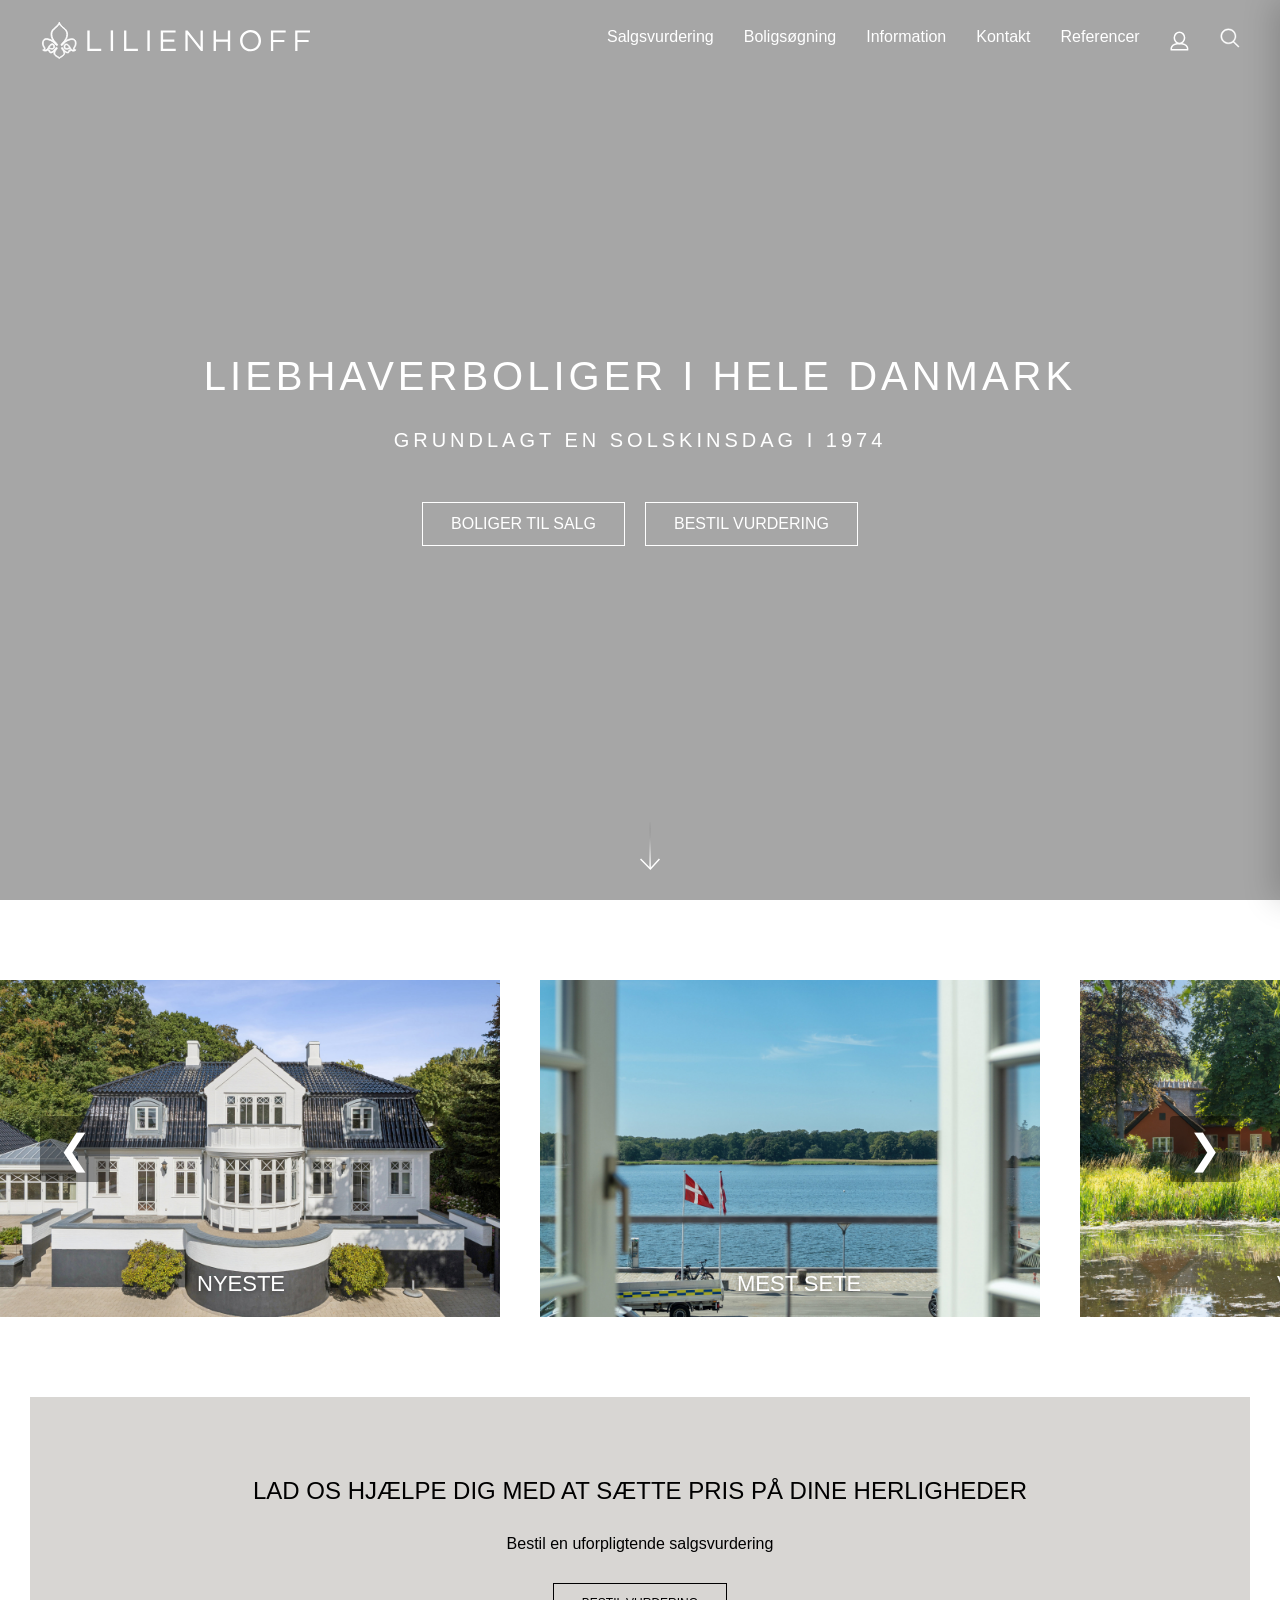
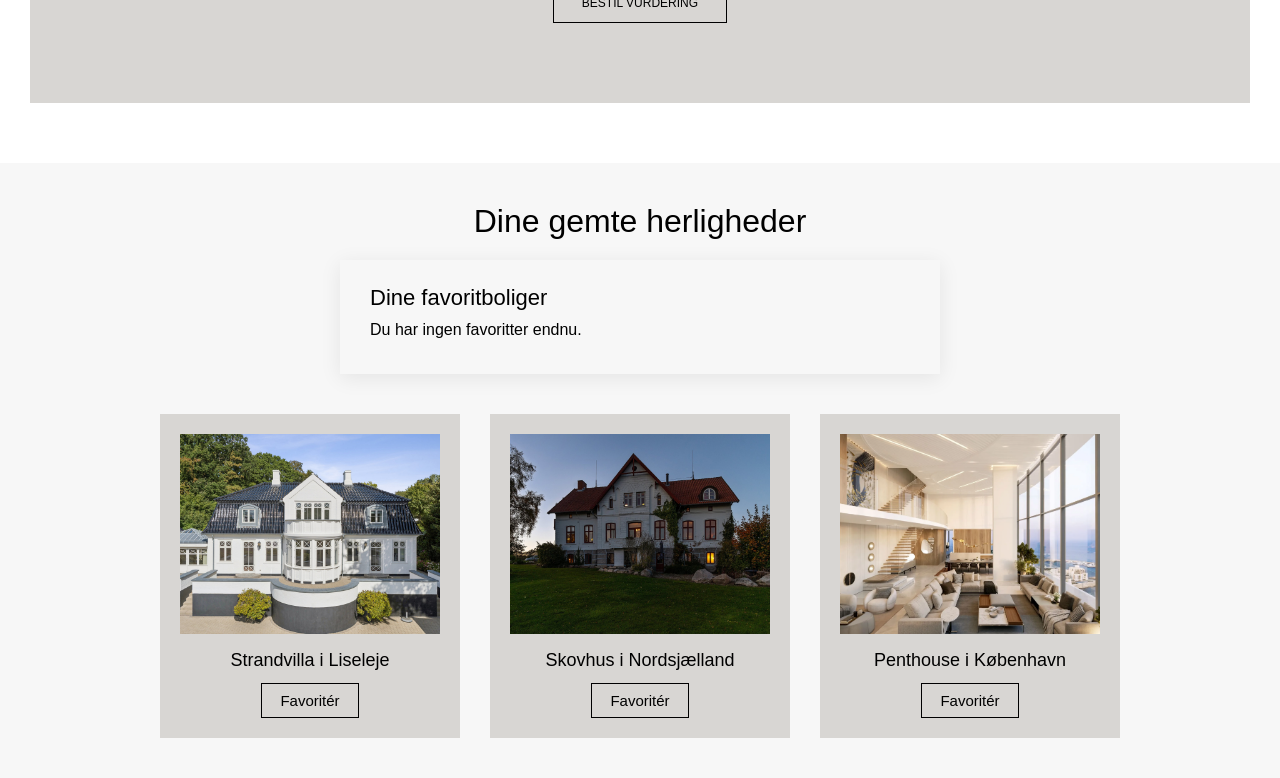
==== index.html @ c94c4f13 "id" ====
<!DOCTYPE html>
<html lang="da">
<head>
    <style>
        @import url('https://fonts.googleapis.com/css?family=Muli:200,200i,300,300i,400,400i,700,700i');
    </style>
    <meta charset="UTF-8">
    <meta name="viewport" content="width=device-width, initial-scale=1.0">
    <title>Lilienhoff – Liebhaverboliger</title>
    <link rel="stylesheet" href="stylesheet/style.css">
    <script src="script.js" defer></script>
</head>

<body onload="bg()">

<header class="header">
    <div>
        <img src="files/logo.svg" alt="Logo" class="logo">
    </div>

    <nav class="nav">
        <ul>
            <li><a href="#">Salgsvurdering</a></li>
            <li><a href="#">Boligsøgning</a></li>
            <li><a href="#">Information</a></li>
            <li><a href="#">Kontakt</a></li>
            <li><a href="#">Referencer</a></li>
            <li>
            <button onclick="document.getElementById('inn').style.display='flex'" style="width:auto;" class = "nbutton">
                <img src="files/profile.svg" height="23">
            </button>
            </li>
            <li><a href="#"><img src="files/search.svg" height="20"></a></li>
        </ul>
    </nav>

    <div class="mobile-menu-btn" id="mobileMenuBtn">☰</div>
</header>

<div id="inn" class="modal">
  
  <form class="modal-content">
    <div class="imgcontainer">
      <img src="files/logo_login.png" alt="logo" class="loginlogo">
    </div>

    <div class="container">
      <label class="form-label" for="uname"><b>E-mail</b></label>
      <input id="mail" type="text" placeholder="" name="uname" required>

      <label class="form-label" for="uname"><b>Gentag E-mail</b></label>
      <input id ="gmail" type="text" placeholder="" name="uname" required>

      <label class="form-label" for="psw"><b>Adgangskode</b></label>
      <input id="psw" type="password" placeholder="" name="psw" required>

      <label class="form-label" for="psw"><b>Gentag Adgangskode</b></label>
      <input id="gpsw" type="password" placeholder="" name="pswg" required>
        
      <button type="submit" class = "loginbtn" onclick="login()">Login</button>
    </div>
  </form>
</div>


<nav class="mobile-nav" id="mobileNav">
    <div class="close-btn" id="closeBtn">✕</div>

    <h3 class="mobile-nav__title">KONTAKT</h3>
    <p class="mobile-nav__description">Telefon: 70 22 12 35</p>
    <p class="mobile-nav__description">Email: kontakt@lilienhoff.dk</p>

    <hr class="thin-line">

    <ul>
        <li><a class="mobile-nav__link" href="#">Salgsvurdering</a></li>
        <li><a class="mobile-nav__link" href="#">Boligsøgning</a></li>
        <li><a class="mobile-nav__link" href="#">Information</a></li>
        <li><a class="mobile-nav__link" href="#">Kontakt</a></li>
        <li><a class="mobile-nav__link" href="#">Referencer</a></li>
    </ul>
</nav>

    <section class="hero">

        
        <video id = "video" class="hero-video" autoplay muted loop playsinline></video>

        <div class="hero-overlay"></div>

        <div class="hero-content">
            <h1 class="hero-title">LIEBHAVERBOLIGER I HELE DANMARK</h1>
            <h2 class="hero-subtitle">GRUNDLAGT EN SOLSKINSDAG I 1974</h2>
            <div class="cta-buttons">
                <a class="cta" href="#">BOLIGER TIL SALG</a>
                <a class="cta secondary" href="#">BESTIL VURDERING</a>
            </div>
        </div>
        <div>
            <img src="files/arrow.svg" class="hero-arrow">
        </div>
    </section>

    <section class="carousel-section">

    <button class="carousel-btn left" id="carouselPrev">&#10094;</button>

    <div class="carousel-track" id="carouselTrack">

      
        <div class="carousel-item">
            <img src="files/hus1.jpg" alt="Nyeste">
            <h3 class="carousel-item__title">NYESTE</h3>
        </div>

        <div class="carousel-item">
            <img src="files/hus2.jpg" alt="Mest sete">
            <h3 class="carousel-item__title">MEST SETE</h3>
        </div>

        <div class="carousel-item">
            <img src="files/hus3.jpg" alt="Ved vandet">
            <h3 class="carousel-item__title">VED VANDET</h3>
        </div>

       
        <div class="carousel-item">
            <img src="files/hus4.jpg" alt="Kategori 4">
            <h3 class="carousel-item__title">PÅ LANDET</h3>
        </div>

        <div class="carousel-item">
            <img src="files/hus5.jpg" alt="Kategori 5">
            <h3 class="carousel-item__title">I BYEN</h3>
        </div>

        <div class="carousel-item">
            <img src="files/hus6.jpg" alt="Kategori 6">
            <h3 class="carousel-item__title">VED SKOVEN</h3>
        </div>

    </div>

    <button class="carousel-btn right" id="carouselNext">&#10095;</button>

</section>

<section class="page-banner">
        <div class="page-banner__content">
            <h2 class="page-banner__title">LAD OS HJÆLPE DIG MED AT SÆTTE PRIS PÅ DINE HERLIGHEDER</h2>
            <p class="page-banner__description">Bestil en uforpligtende salgsvurdering</p>
            <a href="pages/contact.html" class="page-banner__button">BESTIL VURDERING</a>
        </div>
    </section>

<section id="savedProperties">
    <h2>Dine gemte herligheder</h2>

    <div id="favoriteWidget"></div>

    <div class="property-grid">
        <div class="property-card" data-id="1">
            <img src="./files/strandvilla.jpg" alt="Strandvilla i Liseleje">
            <p class="property-title">Strandvilla i Liseleje</p>
            <button class="fav-btn">Favoritér</button>
        </div>

        <div class="property-card" data-id="2">
            <img src="./files/skovhus.jpg" alt="Skovhus i Nordsjælland">
            <p class="property-title">Skovhus i Nordsjælland</p>
            <button class="fav-btn">Favoritér</button>
        </div>

        <div class="property-card" data-id="3">
            <img src="./files/penthouse.png" alt="Penthouse i København">
            <p class="property-title">Penthouse i København</p>
            <button class="fav-btn">Favoritér</button>
        </div>
    </div>

</section>


    <div class="valuation-drawer" id="valuationDrawer">
    <div class="valuation-drawer__inner">
        <button class="drawer-close" id="drawerClose">×</button>

       <h2 class="drawer-title">BESTIL EN VURDERING</h2>
<p class="drawer-description">Udfyld formularen, og vi kontakter dig senest den følgende hverdag. Du er også velkommen til at ringe til os på telefon 70 22 12 35. Vi gør opmærksom på, at vurderingen ikke koster noget.</p>

        <form>
            <label>Navn:</label>
            <input type="text" />

            <label>Telefon:</label>
            <input type="text" />

            <label>E-mail:</label>
            <input type="email" />

            <label>Vejnavn og husnummer:</label>
            <input type="text" />

            <button class="drawer-submit">BESTIL SALGSVURDERING</button>
        </form>
    </div>
</div>




    
</body>
</html>
---- stylesheet/style.css ----
* {
    margin: 0;
    padding: 0;
    box-sizing: border-box;
    color:#fff;
}

body {
    font-family: "Georgia", serif;
    color: #222;
}


.header {
    width: 100%;
    padding: 20px 40px;
    display: flex;
    justify-content: space-between;
    align-items: center;
    position: absolute;
    top: 0;
    z-index: 10;
    color: #fff;
}

.logo {
    width: 90%;
    height: 100%;
}

.nav ul {
    display: flex;
    gap: 30px;
    list-style: none;
}

.nav a {
    text-decoration: none;
    font-size: 16px;
    font-family: sans-serif;
    font-weight: 100;
}

header:hover{
    background-color: white;
    transition: all 1s ease;
}

header:hover a {
    color: #000;
    transition: all 1s ease;
}

header:hover .logo, header:hover img {
    filter: invert(100%);
    transition: all 1s ease;
}

header:hover .mobile-menu-btn {
    filter: invert(0%);
    transition: all 1s ease;
}

.mobile-menu-btn {
    display: none;
    filter: invert(100%);
    font-size: 28px;
    cursor: pointer;
}

.hero {
    width: 100%;
    height: 100vh;
    position: relative;
    overflow: hidden;

    display: flex;
    justify-content: center;
    align-items: center;
}


.hero-video {
    position: absolute;
    inset: 0;
    width: 100%;
    height: 100%;
    object-fit: cover;
    z-index: -1;
}

.hero-overlay {
    position: absolute;
    inset: 0;
    background: rgba(0,0,0,0.35);
    z-index: 0;
}

.hero-content {
    color: #fff;
    display: flex;
    flex-direction: column;
    gap: 20px;
    text-align: center;
    z-index: 2;
}

.hero-content h1 {
    font-size: 40px;
    letter-spacing: 4px;
    font-weight: 100;
    font-family: sans-serif;
    margin-bottom: 10px;
}

.hero-content h2 {
    font-size: 20px;
    letter-spacing: 4px;
    font-weight: 100;
    font-family: sans-serif;
}

.tagline {
    margin-top: 10px;
    font-size: 20px;
    line-height: 1.4;
    text-align: center;
}

.cta-buttons {
    margin-top: 30px;
    display: flex;
    gap: 20px;
    justify-content: center;
}

.cta {
    padding: 12px 28px;
    color: #fff;
    text-decoration: none;
    font-size: 16px;
    border-radius: 0px;
    border-color: #fff;
    font-family: sans-serif;
    font-weight: 100;
    background: transparent;
    border: 1px solid #fff;
    color: #fff;
    border-radius: 0px;
    border-color: #fff;
}

.cta.secondary {
    background: transparent;
    border: 1px solid #fff;
    color: #fff;
    border-radius: 0px;
    border-color: #fff;
}

/* Full-width input fields */
input[type=text], input[type=password] {
  width: 100%;
  padding: 12px 20px;
  margin: 8px 0;
  display: inline-block;
  border: 1px solid #ccc;
  box-sizing: border-box;
  color: #000;
  font-family: sans-serif;
}

/* Set a style menu button */
.nbutton {
  background-color: transparent;
  border: none;
  cursor: pointer;
  width: 100%;
}

/* style for login */
.loginbtn {
    background-color: rgb(52, 49, 49);
    border: none;
    cursor: pointer;
    width: 100%;
    height: 30px;
}

/* Center the image */
.imgcontainer {
  text-align: center;
  position: relative;
  margin-top: 10px;
  margin-right: -10px;
}

/* size of logo */
img.loginlogo {
  width: 60%;
  margin-top: 30px;
}

.container {
  padding: 16px;
}

/* The Modal (background) */
.modal {
  display: none; /* Hidden by default */
  position: fixed;
  z-index: 3;
  left: 25%;
  top: 0;
  width: 1000px;
  height: 100%;
  overflow: auto;
  background-color: transparent; /* modal mackground */
  padding-top: 60px;
  height: 700px;
}

/* Modal Content*/
.modal-content {
  background-color: rgb(84, 81, 81);
  margin-top: 5%;
  margin-bottom: 5%;
  margin-left: 5%;
  width: 70%;
  padding-left: 30px;
  padding-right: 30px;
  padding-top: 5px;
  padding-bottom: 5px;
}

.hero-arrow {
    display: flex;
    width: 20px;
    height: 48px;
    position: absolute;
    bottom: 30px;
    left: calc(50%);
    justify-content: center;
    z-index: 1;
    animation-name: titleAnimationIn;
    animation-duration: 3s;
    animation-timing-function: ease;
    animation-fill-mode: forwards;
    animation-iteration-count: infinite;
}

.form-label {
    font-family: sans-serif;
    font-weight: 100;
}

@keyframes titleAnimationIn{
    0% {
    transform: translateY(0);
    }
    
    40% {
    transform: translateY(16px);
    }
    
    100% {
    transform: translateY(0);
    }
}



   

/* CAROUSEL SECTION */
.carousel-section {
    width: 100%;
    padding: 80px 0;
    position: relative;
    background: #fff;

  
    overflow: hidden;
}

/* Track der indeholder ALLE billeder */
.carousel-track {
    display: flex;
    gap: 40px;
    transition: transform 0.5s ease;
    width: max-content;
}



/* det her er billederne i carousellen */
.carousel-item {
    width: 500px;
    height: 333spx;
    position: relative;
    flex-shrink: 0;
    border-radius: 0%;
    overflow: hidden;
}

.carousel-item img {
    width: 100%;
    height: 100%;
    object-fit: cover;
}

.carousel-item h3 {
    position: absolute;
    bottom: 20px;
    left: 197px;
    color: #fff;
    font-size: 22px;
    font-weight: 100;
    text-shadow: 0 2px 6px rgba(0,0,0,0.5);
    font-family: sans-serif;
}

.carousel-btn {
    position: absolute;
    top: 50%;
    transform: translateY(-50%);
    background: rgba(0,0,0,0.4);
    color: #fff;
    border: none;
    font-size: 40px;
    padding: 10px 18px;
    cursor: pointer;
    z-index: 5;
    border-radius: 4px;
}

.carousel-btn.left {
    left: 40px;
}

.carousel-btn.right {
    right: 40px;
}

.carousel-btn:hover {
    background: rgba(0,0,0,0.6);
}


.page-banner {
    background-color: #d8d6d3;
    padding: 80px 0;
    margin-top: 0;
    margin-left: 30px;
    margin-right: 30px;
    display: flex;
    flex-direction: column;
    align-items: center;
    
}

.page-banner__title {
    font-family: sans-serif;
    font-weight: 100;
    margin-bottom: 30px;
    color:#000;
}

.page-banner__description {
    color: #000;
    font-family: sans-serif;
    font-weight: 100;
}

.page-banner__content {
    align-items: center;
    text-align: center;
    max-width: 800px;
    font-family: sans-serif;
    font-weight: 100;
}

.page-banner__button {
    display: inline-block;
    margin-top: 20px;
    padding: 12px 28px;
    background: transparent;
    color: black;
    text-decoration: none;
    font-size: 12px;
    border-radius: 0%;
    border: 1px solid #000;
    margin-top: 30px;
}



.valuation-drawer {
    position: fixed;
    top: 0;
    right: -650px; 
    width: 650px;
    height: 100vh;
    background: #ffffff;
    box-shadow: -6px 0 30px rgba(0,0,0,0.18);
    transition: right 0.45s ease;
    z-index: 9999;
    display: flex;
    flex-direction: column;
}


.valuation-drawer.open {
    right: 0;
}


.valuation-drawer__inner {
    padding: 60px 50px;
    overflow-y: auto;
}


.drawer-close {
    position: absolute;
    top: 22px;
    right: 22px;
    font-size: 34px;
    background: none;
    border: none;
    cursor: pointer;
    color: #333;
}


.valuation-drawer__inner h2 {
    font-size: 32px;
    font-weight: 600;
    margin-bottom: 18px;
    color: #222;
    font-family: sans-serif;
    font-weight: 100;
}


.valuation-drawer__inner p {
    font-size: 16px;
    line-height: 1.55;
    color: #444;
    margin-bottom: 30px;
    font-family: sans-serif;
    font-weight: 100;
}


.valuation-drawer form {
    display: flex;
    flex-direction: column;
    gap: 22px;
}

.valuation-drawer label {
    font-size: 15px;
    font-weight: 600;
    color: #222;
    margin-bottom: 6px;
    font-family: sans-serif;
}


.valuation-drawer input {
    padding: 14px;
    border: 1px solid #cfcfcf;
    border-radius: 4px;
    font-size: 16px;
    background: #f7f7f7;
    color:#000;
    font-family: sans-serif;
    font-weight: 100;
}


.drawer-submit {
    margin-top: 10px;
    padding: 16px;
    background: transparent;
    color: black;
    border: black 1px solid;
    font-size: 17px;
    font-weight: 600;
    cursor: pointer;
    border-radius: 0px;
    transition: 0.2s ease;
}

.drawer-submit:hover {
    background: #333;
    color: #fff;
}


.mobile-menu-btn {
    display: none;
    background: none;
    color: #000000;
    cursor: pointer;
    width: 40px;
}

@media (max-width: 900px) {
    .nav ul {
        display: none;
    }
    
    .mobile-menu-btn {
        display: block;
    }
}

.mobile-nav {
    position: fixed;
    top: 0;
    right: -100%;
    width: 80%;
    max-width: 350px;
    height: 100vh;
    background: #fff;
    box-shadow: -4px 0 20px rgba(0,0,0,0.15);
    padding: 4rem 2rem;
    transition: right 0.4s ease;
    z-index: 9998;
}

.mobile-nav.open {
    right: 0;
}

.mobile-nav ul {
    list-style: none;
    padding: 60px 0 0;
    margin: 0;
}

.mobile-nav li {
    margin-bottom: 1.8rem;
}

.mobile-nav a {
    font-size: 1.4rem;
    text-decoration: none;
    color: #333;
}

.close-btn {
    font-size: 2rem;
    cursor: pointer;
    position: absolute;
    top: 20px;
    right: 20px;
    color: #333;
}

@media (min-width: 769px) {
    #mobileMenuBtn {
        display: none;
    }
}

.thin-line {
    border: none;
    border-top: 1px solid black;
    margin: 20px 0px;
    margin-top: 40px;
    margin-bottom: 10px;
}

.mobile-nav__title {
    font-size: 24px;
    font-weight: 500;
    margin-bottom: 20px;
    color: #222;
    font-family: sans-serif;
}

.mobile-nav__description {
    font-size: 16px;
    line-height: 1;
    color: #444;
    margin-bottom: 10px;
    font-family: sans-serif;
}

.mobile-nav__link {
    font-size: 16px;
    color: #222;
    text-decoration: none;
    display: block;
    margin-bottom: 30px;
    margin-top: 10px;
    font-family: sans-serif;
    font-weight: 100;
}

/* --- Sektion: Gemte herligheder --- */

#savedProperties {
    margin-top: 60px;
    padding: 40px 0;
    background-color: #f7f7f7; /* Lys baggrund så alt står tydeligt */
    text-align: center;
}

/* Overskrift */
#savedProperties h2 {
    font-size: 32px;
    font-weight: 100;
    margin-bottom: 20px;
    color: black;
    font-family: sans-serif;
}

/* --- Favorit-listen (flyttet op under overskriften) --- */

#favoriteWidget {
    max-width: 600px;
    margin: 0 auto 40px auto; /* Centreret og med luft ned til cards */
    background: transparent;
    padding: 25px 30px;
    border-radius: 0px;
    box-shadow: 0 4px 20px rgba(0,0,0,0.08);
    text-align: left;
}

#favoriteWidget h3 {
    font-size: 22px;
    margin-bottom: 10px;
    font-family: sans-serif;
    font-weight: 300;
    color: black;
}

#favoriteWidget p {
    margin-bottom: 10px;
    font-size: 16px;
    font-family: sans-serif;
    font-weight: 100;
    color: black;
}

#favoriteWidget ul {
    list-style: none;
    padding: 0;
    margin: 0;
}

#favoriteWidget li {
    padding: 8px 0;
    border-bottom: 1px solid #eee;
    font-size: 15px;
    font-family: sans-serif;
    font-weight: 100;
    color: black;
}

/* --- Cards --- */

.property-grid {
    display: flex;
    justify-content: center;
    gap: 30px;
    flex-wrap: wrap;
}

.property-card {
    background-color: #d8d6d3;
    padding: 20px;
    border-radius: 0px;
    width: 300px;
    text-align: center;
}

.property-card img {
    width: 100%;
    height: 200px;
    object-fit: cover;
    border-radius: 0px;
}

.property-title {
    font-size: 18px;
    margin: 12px 0;
    color: black;
    font-family: sans-serif;
    font-weight: 100;
}

/* --- Favoritér-knapper --- */

.fav-btn {
    background-color: transparent;
    color: black;
    padding: 8px 18px;
    border: black 1px solid;
    border-radius: 0px;
    cursor: pointer;
    font-size: 15px;
    font-family: sans-serif;
    font-weight: 100;
}

.fav-btn:hover {
    background-color: black;
    color: white;
}
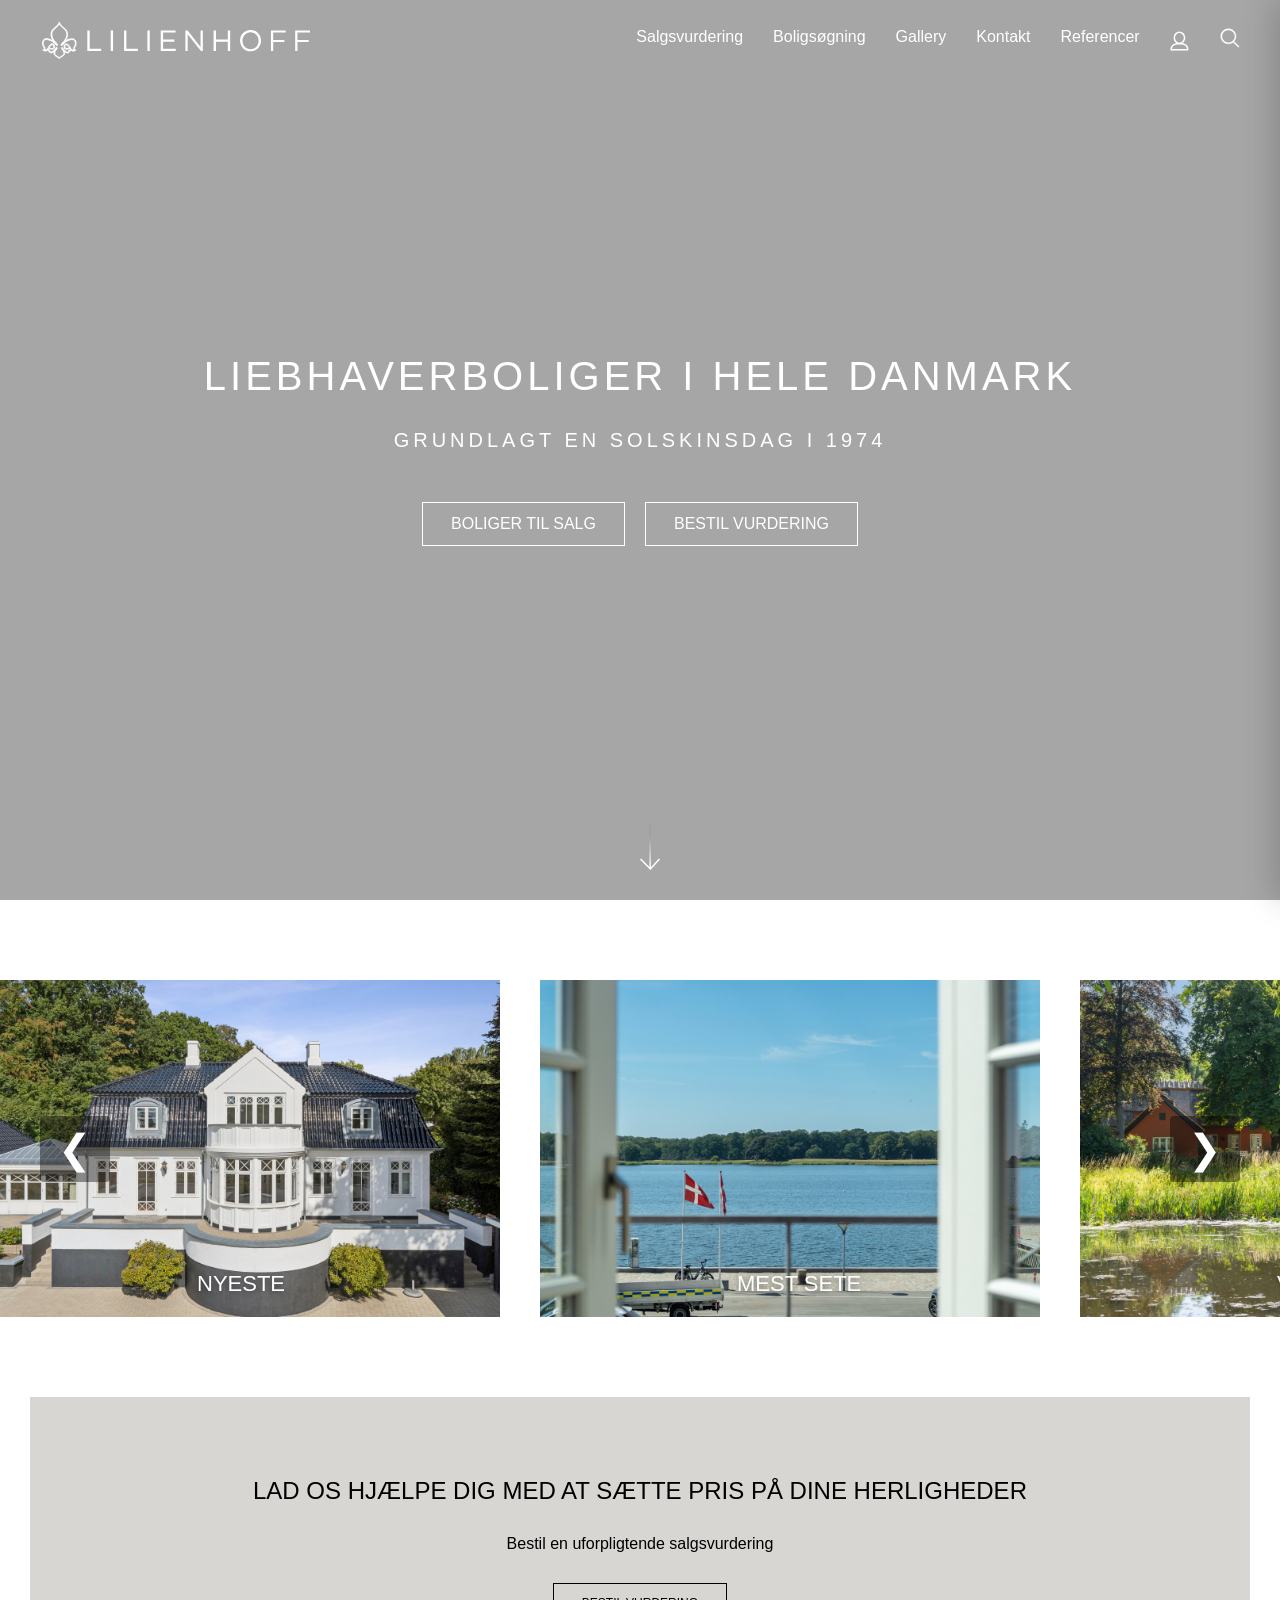
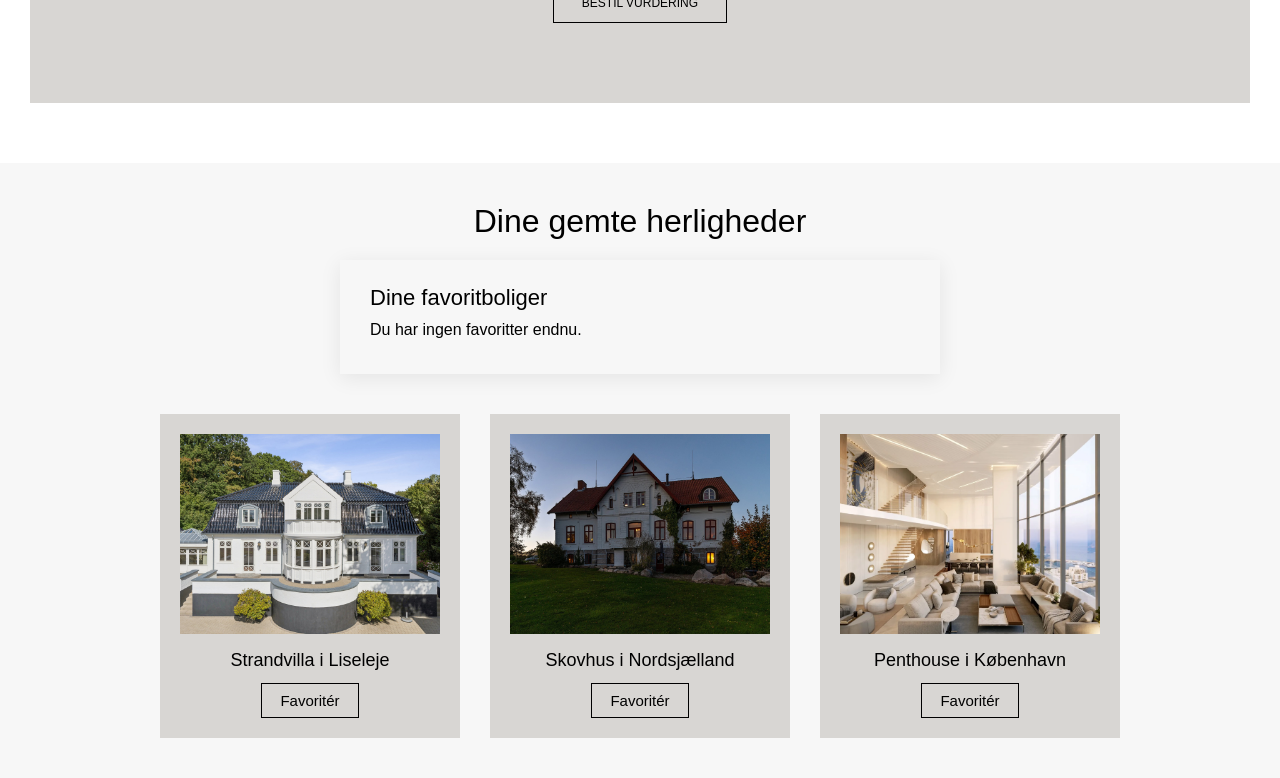
==== commit 7fc2e43e: "gallery idk" ====
--- a/index.html
+++ b/index.html
@@ -22,11 +22,14 @@
         <ul>
             <li><a href="#">Salgsvurdering</a></li>
             <li><a href="#">Boligsøgning</a></li>
-            <li><a href="#">Information</a></li>
+            <li>
+            <button onclick="document.getElementById('Gallery-Container').style.display='flex'" style="width:auto;" class = "nbutton">
+                <p>Gallery</p>
+            </button></li>
             <li><a href="#">Kontakt</a></li>
             <li><a href="#">Referencer</a></li>
             <li>
-            <button onclick="document.getElementById('inn').style.display='flex'" style="width:auto;" class = "nbutton">
+            <button onclick="document.getElementById('id01').style.display='flex'" style="width:auto;" class = "nbutton">
                 <img src="files/profile.svg" height="23">
             </button>
             </li>
@@ -37,7 +40,7 @@
     <div class="mobile-menu-btn" id="mobileMenuBtn">☰</div>
 </header>
 
-<div id="inn" class="modal">
+<div id="id01" class="modal">
   
   <form class="modal-content">
     <div class="imgcontainer">
@@ -62,6 +65,66 @@
   </form>
 </div>
 
+<div class="galleryContainer" id="Gallery-Container">
+    <div class="galleryImages">
+        <div class="imageCount">1 / 6</div>
+        <img src="files/hus1.jpg" style="width:80%">
+    </div>
+
+    <div class="galleryImages">
+        <div class="imageCount">2 / 6</div>
+        <img src="files/hus2.jpg" style="width:80%">
+    </div>
+
+    <div class="galleryImages">
+        <div class="imageCount">3 / 6</div>
+        <img src="files/hus3.jpg" style="width:80%">
+    </div>
+    
+    <div class="galleryImages">
+        <div class="imageCount">4 / 6</div>
+        <img src="files/hus4.jpg" style="width:80%">
+    </div>
+
+    <div class="galleryImages">
+        <div class="imageCount">5 / 6</div>
+        <img src="files/hus5.jpg" style="width:80%">
+    </div>
+    
+    <div class="galleryImages">
+        <div class="imageCount">6 / 6</div>
+        <img src="files/hus6.jpg" style="width:80%">
+    </div>
+    
+    <a class="prevImage" onclick="plusSlides(-1)">❮</a>
+    <a class="nextImage" onclick="plusSlides(1)">❯</a>
+
+    <div class="caption_galleryContainer">
+        <p id="Caption"></p>
+    </div>
+
+    <div class="row">
+        <div class="column">
+            <img class="galleryPreview" src="files/hus1.jpg" style="width:20%" onclick="currentSlide(1)">
+        </div>
+        <div class="column">
+            <img class="galleryPreview" src="files/hus2.jpg" style="width:20%" onclick="currentSlide(2)">
+        </div>
+        <div class="column">
+            <img class="galleryPreview" src="files/hus3.jpg" style="width:20%" onclick="currentSlide(3)">
+        </div>
+        <div class="column">
+            <img class="galleryPreview" src="files/hus4.jpg" style="width:20%" onclick="currentSlide(4)">
+        </div>
+        <div class="column">
+            <img class="galleryPreview" src="files/hus5.jpg" style="width:20%" onclick="currentSlide(5)">
+        </div>    
+        <div class="column">
+            <img class="galleryPreview" src="files/hus6.jpg" style="width:20%" onclick="currentSlide(6)">
+        </div>
+    </div>
+</div>
+
 
 <nav class="mobile-nav" id="mobileNav">
     <div class="close-btn" id="closeBtn">✕</div>
@@ -75,7 +138,7 @@
     <ul>
         <li><a class="mobile-nav__link" href="#">Salgsvurdering</a></li>
         <li><a class="mobile-nav__link" href="#">Boligsøgning</a></li>
-        <li><a class="mobile-nav__link" href="#">Information</a></li>
+        <li><a class="mobile-nav__link" href="#">Gallery</a></li>
         <li><a class="mobile-nav__link" href="#">Kontakt</a></li>
         <li><a class="mobile-nav__link" href="#">Referencer</a></li>
     </ul>
--- a/stylesheet/style.css
+++ b/stylesheet/style.css
@@ -35,7 +35,7 @@
     list-style: none;
 }
 
-.nav a {
+.nav a, nav p {
     text-decoration: none;
     font-size: 16px;
     font-family: sans-serif;
@@ -47,7 +47,7 @@
     transition: all 1s ease;
 }
 
-header:hover a {
+header:hover a, header:hover p {
     color: #000;
     transition: all 1s ease;
 }
@@ -169,8 +169,13 @@
   box-sizing: border-box;
   color: #000;
   font-family: sans-serif;
-}
-
+  font-weight: 100;
+}
+
+.form-label {
+    font-family: sans-serif;
+    font-weight: 100;
+}
 /* Set a style menu button */
 .nbutton {
   background-color: transparent;
@@ -209,29 +214,25 @@
 /* The Modal (background) */
 .modal {
   display: none; /* Hidden by default */
-  position: fixed;
-  z-index: 3;
-  left: 25%;
+  position: fixed; /* Stay in place */
+  z-index: 3; /* Sit on top */
+  left: 33%;
   top: 0;
-  width: 1000px;
-  height: 100%;
-  overflow: auto;
-  background-color: transparent; /* modal mackground */
+  width: 767px;
+  height: 100%; /* Full height */
+  overflow: auto; /* Enable scroll if needed */
+  background-color: transparent; /* Black w/ opacity */
   padding-top: 60px;
-  height: 700px;
 }
 
 /* Modal Content*/
 .modal-content {
   background-color: rgb(84, 81, 81);
   margin-top: 5%;
-  margin-bottom: 5%;
-  margin-left: 5%;
+  margin-bottom: 10%;
   width: 70%;
-  padding-left: 30px;
-  padding-right: 30px;
-  padding-top: 5px;
-  padding-bottom: 5px;
+  padding-left: 20px;
+  padding-right: 20px;
 }
 
 .hero-arrow {
@@ -248,11 +249,6 @@
     animation-timing-function: ease;
     animation-fill-mode: forwards;
     animation-iteration-count: infinite;
-}
-
-.form-label {
-    font-family: sans-serif;
-    font-weight: 100;
 }
 
 @keyframes titleAnimationIn{
@@ -713,3 +709,86 @@
     background-color: black;
     color: white;
 }
+
+
+/* gallery shit pls work pls */
+
+.galleryContainer {
+    display: none;
+    position: fixed;
+    box-sizing: border-box;
+    z-index: 69;
+}
+
+.galleryContainer img {
+    vertical-align: middle;
+}
+
+/* Next & previous buttons */
+.prevImage,
+.nextImage {
+    cursor: pointer;
+    position: absolute;
+    top: 40%;
+    width: auto;
+    padding: 16px;
+    margin-top: -50px;
+    color: white;
+    font-weight: bold;
+    font-size: 20px;
+    border-radius: 0 3px 3px 0;
+    user-select: none;
+    -webkit-user-select: none;
+}
+
+/* Position the "next button" to the right */
+.nextImage {
+    right: 0;
+    border-radius: 3px 0 0 3px;
+}
+
+/* On hover, add a black background color with a little bit see-through */
+.prevImage:hover,
+.nextImage:hover {
+    background-color: rgba(0, 0, 0, 0.8);
+}
+
+/* Number text (1/3 etc) */
+.imageCount {
+    color: #f2f2f2;
+    font-size: 12px;
+    padding: 8px 12px;
+    position: absolute;
+    top: 0;
+}
+
+/* Container for image text */
+.caption_galleryContainer {
+    text-align: center;
+    background-color: #222;
+    padding: 2px 16px;
+    color: white;
+}
+
+.row:after {
+    content: "";
+    display: table;
+    clear: both;
+}
+
+/* Six columns side by side */
+.column {
+    float: left;
+    width: 16.66%;
+}
+
+/* Add a transparency effect for thumnbail images */
+.galleryPreview {
+    opacity: 0.6;
+    cursor: pointer;
+}
+
+.active,
+.galleryPreview:hover {
+    opacity: 1;
+}
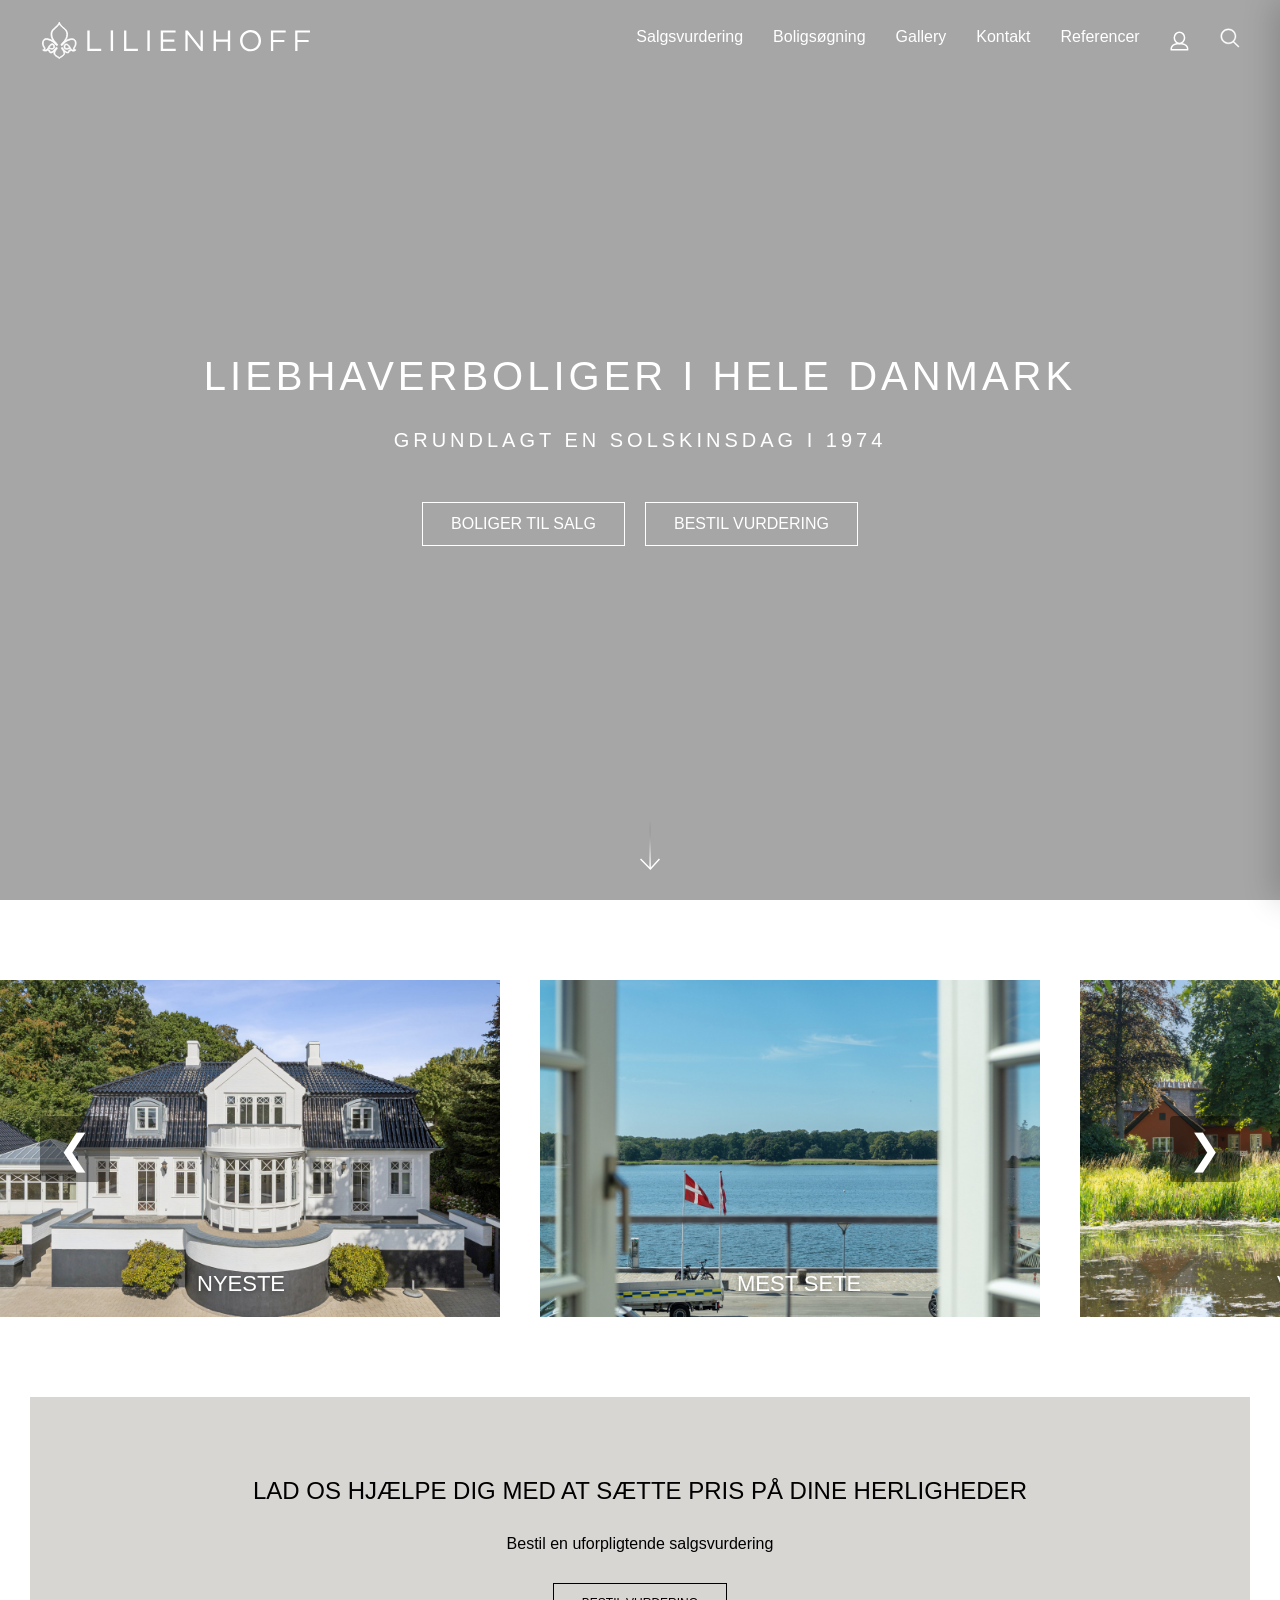
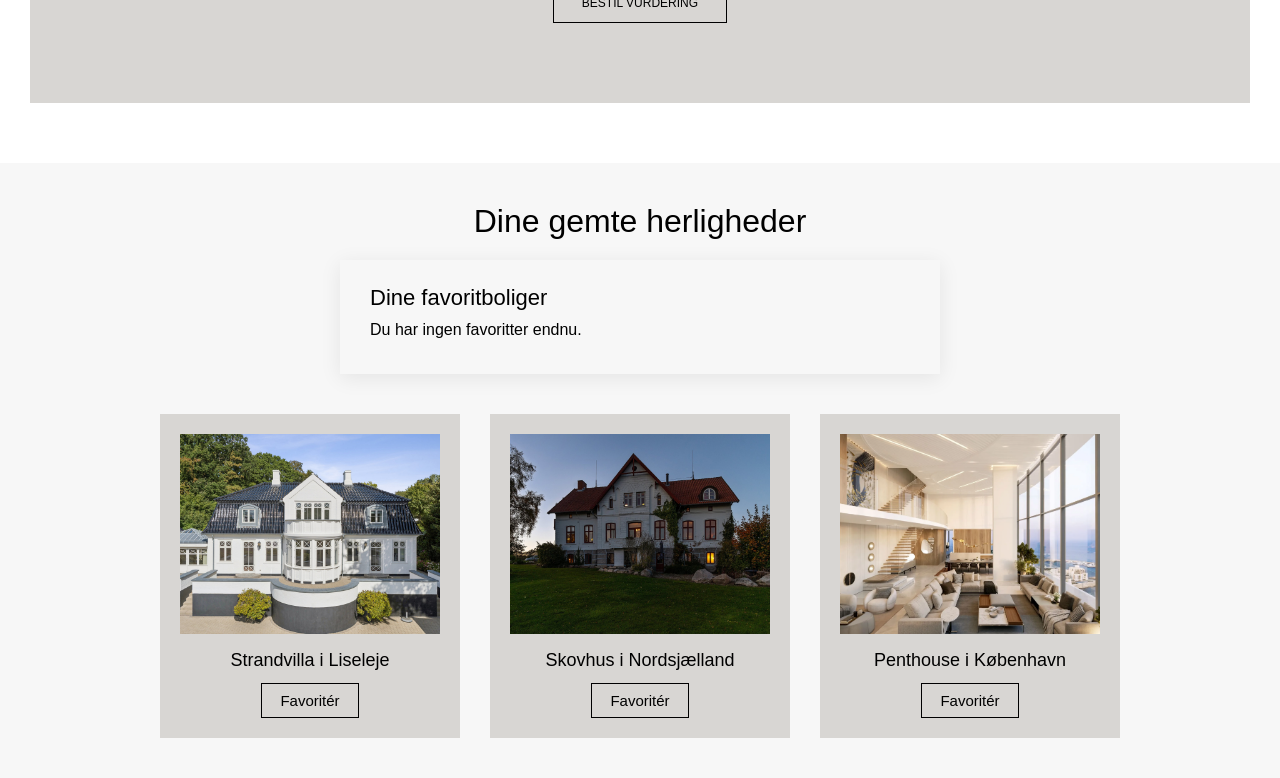
==== commit 3c60a374: "comments + 1 misinput" ====
--- a/index.html
+++ b/index.html
@@ -29,7 +29,7 @@
             <li><a href="#">Kontakt</a></li>
             <li><a href="#">Referencer</a></li>
             <li>
-            <button onclick="document.getElementById('id01').style.display='flex'" style="width:auto;" class = "nbutton">
+            <button onclick="document.getElementById('inn').style.display='flex'" style="width:auto;" class = "nbutton">
                 <img src="files/profile.svg" height="23">
             </button>
             </li>
@@ -40,7 +40,7 @@
     <div class="mobile-menu-btn" id="mobileMenuBtn">☰</div>
 </header>
 
-<div id="id01" class="modal">
+<div id="inn" class="modal">
   
   <form class="modal-content">
     <div class="imgcontainer">
@@ -65,6 +65,8 @@
   </form>
 </div>
 
+<!-- gallery shit below -->
+
 <div class="galleryContainer" id="Gallery-Container">
     <div class="galleryImages">
         <div class="imageCount">1 / 6</div>
@@ -125,6 +127,7 @@
     </div>
 </div>
 
+<!-- gallery shit above -->
 
 <nav class="mobile-nav" id="mobileNav">
     <div class="close-btn" id="closeBtn">✕</div>
--- a/stylesheet/style.css
+++ b/stylesheet/style.css
@@ -169,13 +169,8 @@
   box-sizing: border-box;
   color: #000;
   font-family: sans-serif;
-  font-weight: 100;
-}
-
-.form-label {
-    font-family: sans-serif;
-    font-weight: 100;
-}
+}
+
 /* Set a style menu button */
 .nbutton {
   background-color: transparent;
@@ -214,25 +209,29 @@
 /* The Modal (background) */
 .modal {
   display: none; /* Hidden by default */
-  position: fixed; /* Stay in place */
-  z-index: 3; /* Sit on top */
-  left: 33%;
+  position: fixed;
+  z-index: 3;
+  left: 25%;
   top: 0;
-  width: 767px;
-  height: 100%; /* Full height */
-  overflow: auto; /* Enable scroll if needed */
-  background-color: transparent; /* Black w/ opacity */
+  width: 1000px;
+  height: 100%;
+  overflow: auto;
+  background-color: transparent; /* modal mackground */
   padding-top: 60px;
+  height: 700px;
 }
 
 /* Modal Content*/
 .modal-content {
   background-color: rgb(84, 81, 81);
   margin-top: 5%;
-  margin-bottom: 10%;
+  margin-bottom: 5%;
+  margin-left: 5%;
   width: 70%;
-  padding-left: 20px;
-  padding-right: 20px;
+  padding-left: 30px;
+  padding-right: 30px;
+  padding-top: 5px;
+  padding-bottom: 5px;
 }
 
 .hero-arrow {
@@ -249,6 +248,11 @@
     animation-timing-function: ease;
     animation-fill-mode: forwards;
     animation-iteration-count: infinite;
+}
+
+.form-label {
+    font-family: sans-serif;
+    font-weight: 100;
 }
 
 @keyframes titleAnimationIn{
@@ -711,20 +715,25 @@
 }
 
 
-/* gallery shit pls work pls */
+/* gallery shit below */
 
 .galleryContainer {
     display: none;
     position: fixed;
     box-sizing: border-box;
     z-index: 69;
+    top: 0;
+    width: 1000px;
+    height: 100%;
+    overflow: auto;
+    padding-top: 60px;
+    height: 700px;
 }
 
 .galleryContainer img {
     vertical-align: middle;
 }
 
-/* Next & previous buttons */
 .prevImage,
 .nextImage {
     cursor: pointer;
@@ -741,19 +750,16 @@
     -webkit-user-select: none;
 }
 
-/* Position the "next button" to the right */
 .nextImage {
     right: 0;
     border-radius: 3px 0 0 3px;
 }
 
-/* On hover, add a black background color with a little bit see-through */
 .prevImage:hover,
 .nextImage:hover {
     background-color: rgba(0, 0, 0, 0.8);
 }
 
-/* Number text (1/3 etc) */
 .imageCount {
     color: #f2f2f2;
     font-size: 12px;
@@ -762,7 +768,6 @@
     top: 0;
 }
 
-/* Container for image text */
 .caption_galleryContainer {
     text-align: center;
     background-color: #222;
@@ -776,13 +781,11 @@
     clear: both;
 }
 
-/* Six columns side by side */
 .column {
     float: left;
     width: 16.66%;
 }
 
-/* Add a transparency effect for thumnbail images */
 .galleryPreview {
     opacity: 0.6;
     cursor: pointer;
@@ -791,4 +794,6 @@
 .active,
 .galleryPreview:hover {
     opacity: 1;
-}+}
+
+/* gallery shit above */
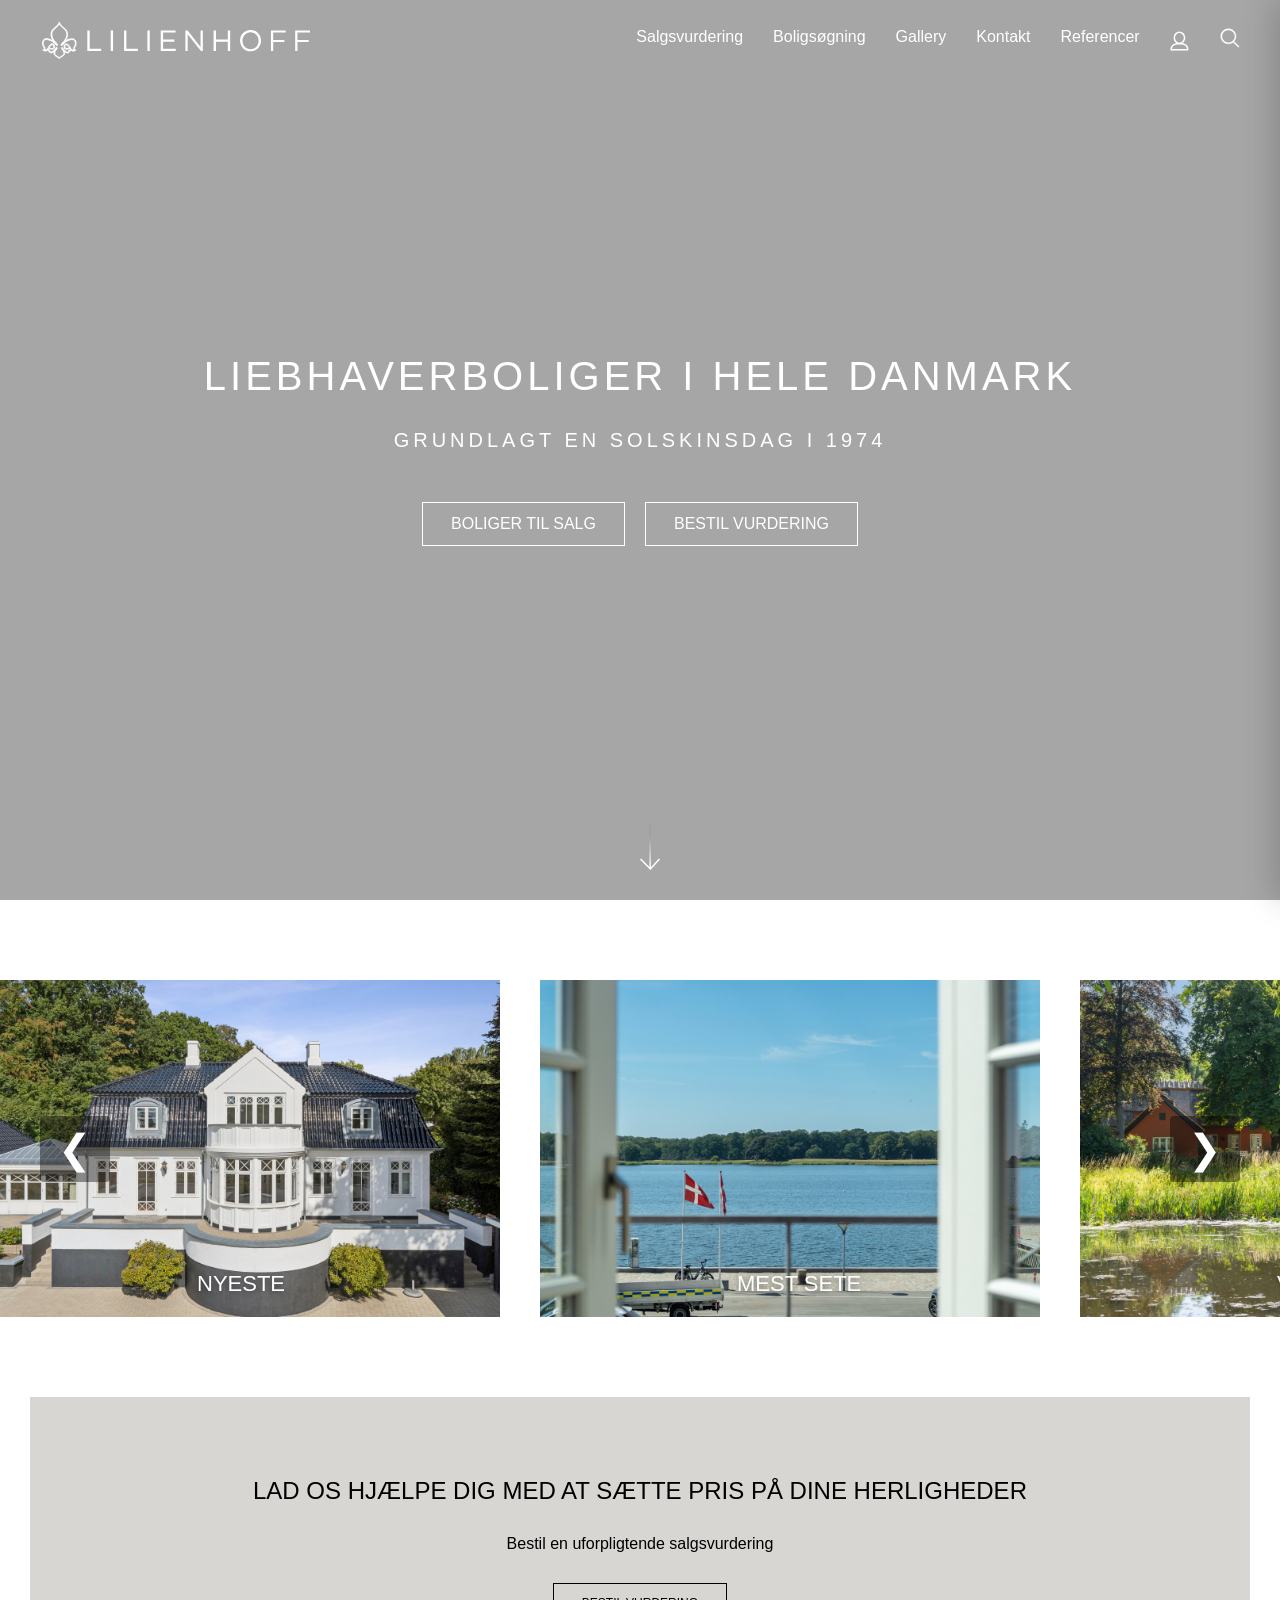
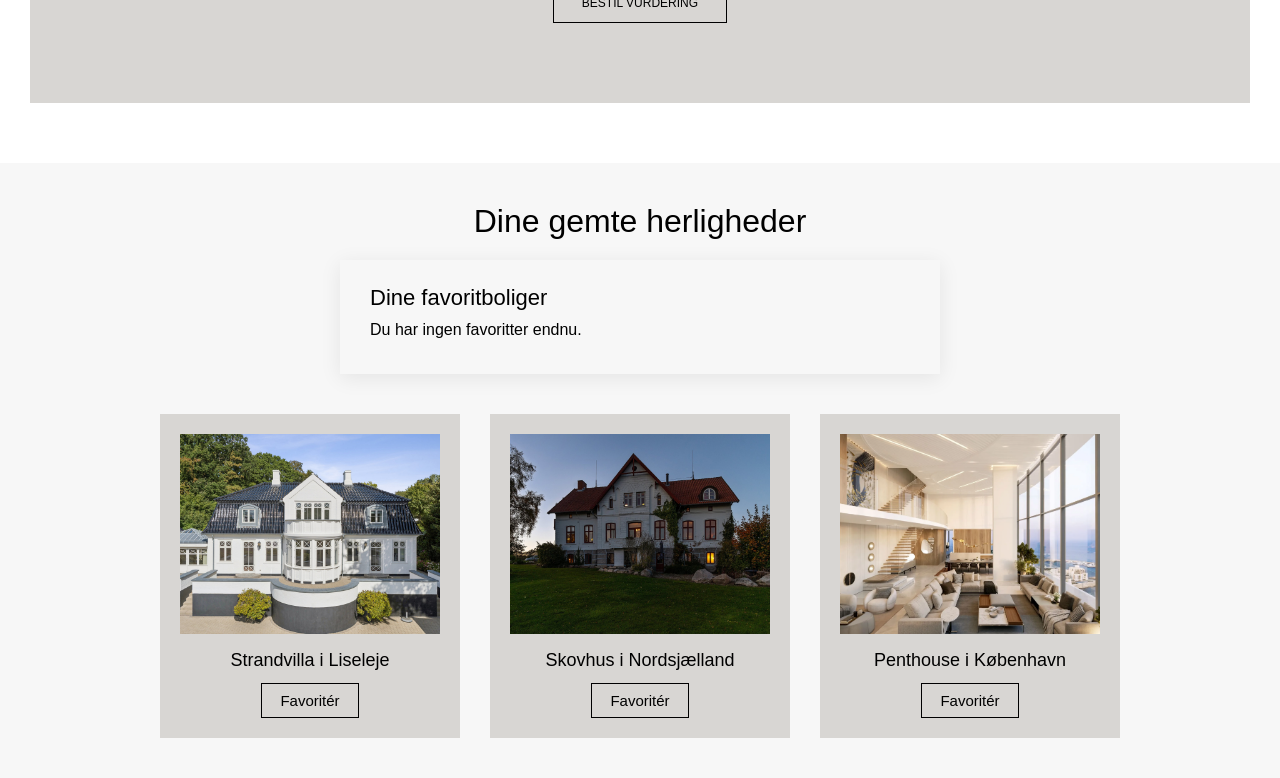
==== commit 5349f514: "overset scripting variabler ups" ====
--- a/index.html
+++ b/index.html
@@ -98,8 +98,8 @@
         <img src="files/hus6.jpg" style="width:80%">
     </div>
     
-    <a class="prevImage" onclick="plusSlides(-1)">❮</a>
-    <a class="nextImage" onclick="plusSlides(1)">❯</a>
+    <a class="prevImage" onclick="plusGallery(-1)">❮</a>
+    <a class="nextImage" onclick="plusGallery(1)">❯</a>
 
     <div class="caption_galleryContainer">
         <p id="Caption"></p>
@@ -107,22 +107,22 @@
 
     <div class="row">
         <div class="column">
-            <img class="galleryPreview" src="files/hus1.jpg" style="width:20%" onclick="currentSlide(1)">
-        </div>
-        <div class="column">
-            <img class="galleryPreview" src="files/hus2.jpg" style="width:20%" onclick="currentSlide(2)">
-        </div>
-        <div class="column">
-            <img class="galleryPreview" src="files/hus3.jpg" style="width:20%" onclick="currentSlide(3)">
-        </div>
-        <div class="column">
-            <img class="galleryPreview" src="files/hus4.jpg" style="width:20%" onclick="currentSlide(4)">
-        </div>
-        <div class="column">
-            <img class="galleryPreview" src="files/hus5.jpg" style="width:20%" onclick="currentSlide(5)">
+            <img class="galleryPreview" src="files/hus1.jpg" style="width:20%" onclick="currentGallery(1)">
+        </div>
+        <div class="column">
+            <img class="galleryPreview" src="files/hus2.jpg" style="width:20%" onclick="currentGallery(2)">
+        </div>
+        <div class="column">
+            <img class="galleryPreview" src="files/hus3.jpg" style="width:20%" onclick="currentGallery(3)">
+        </div>
+        <div class="column">
+            <img class="galleryPreview" src="files/hus4.jpg" style="width:20%" onclick="currentGallery(4)">
+        </div>
+        <div class="column">
+            <img class="galleryPreview" src="files/hus5.jpg" style="width:20%" onclick="currentGallery(5)">
         </div>    
         <div class="column">
-            <img class="galleryPreview" src="files/hus6.jpg" style="width:20%" onclick="currentSlide(6)">
+            <img class="galleryPreview" src="files/hus6.jpg" style="width:20%" onclick="currentGallery(6)">
         </div>
     </div>
 </div>
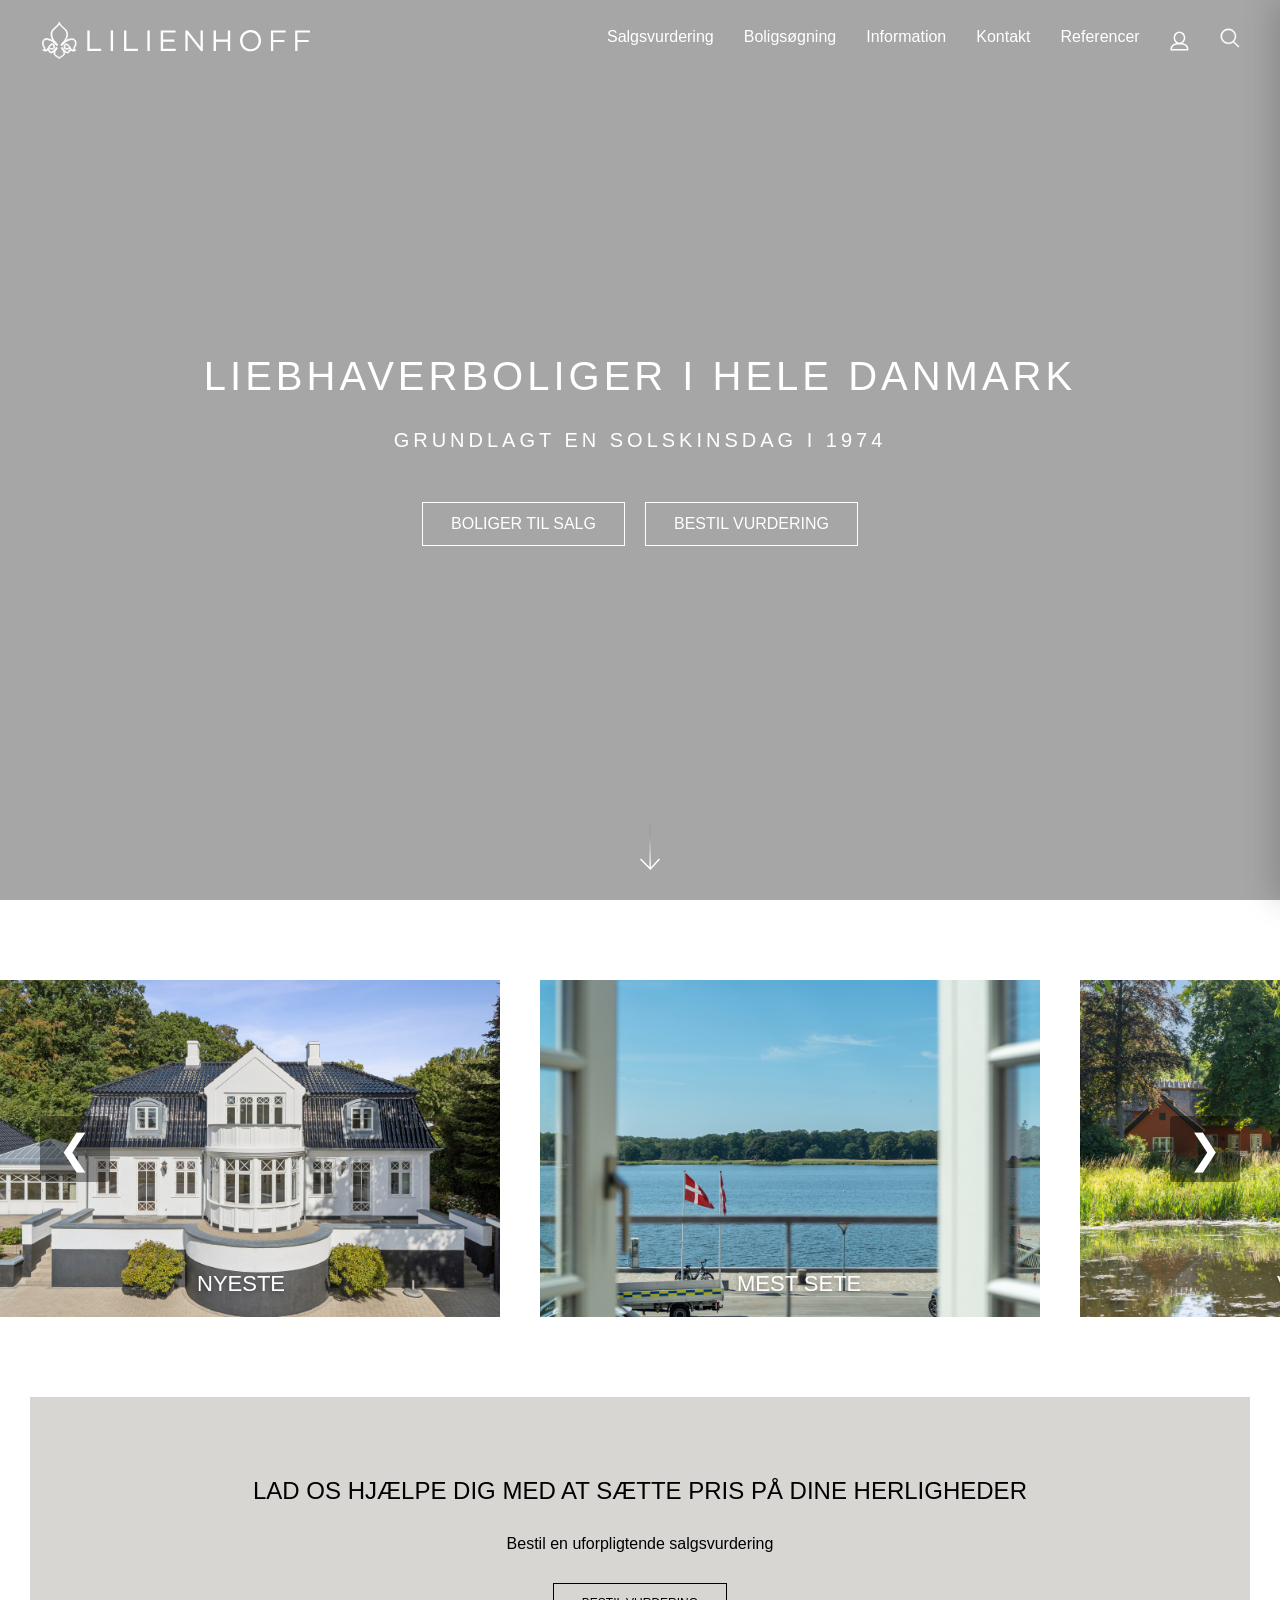
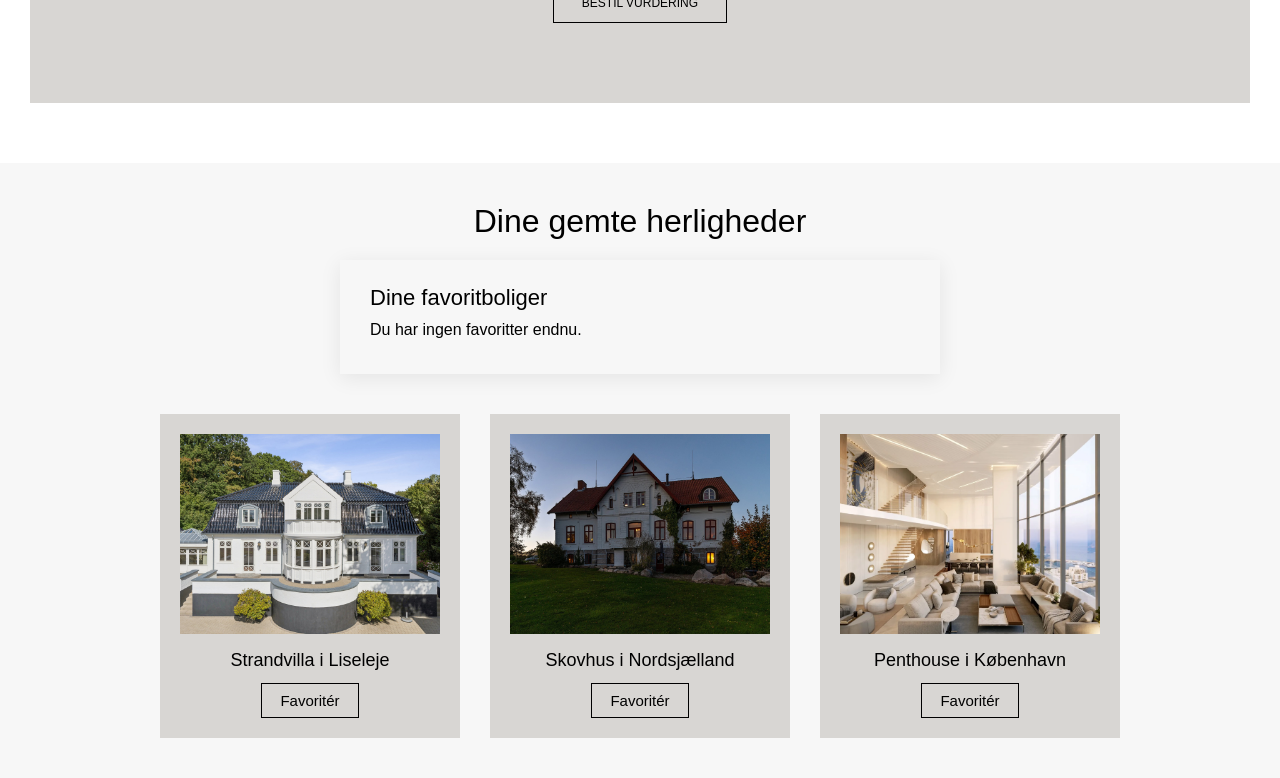
==== commit 048cba31: "slide" ====
--- a/index.html
+++ b/index.html
@@ -22,10 +22,7 @@
         <ul>
             <li><a href="#">Salgsvurdering</a></li>
             <li><a href="#">Boligsøgning</a></li>
-            <li>
-            <button onclick="document.getElementById('Gallery-Container').style.display='flex'" style="width:auto;" class = "nbutton">
-                <p>Gallery</p>
-            </button></li>
+            <li><a href="#">Information</a></li>
             <li><a href="#">Kontakt</a></li>
             <li><a href="#">Referencer</a></li>
             <li>
@@ -33,7 +30,11 @@
                 <img src="files/profile.svg" height="23">
             </button>
             </li>
-            <li><a href="#"><img src="files/search.svg" height="20"></a></li>
+            <li>
+            <button onclick="document.getElementById('slide').style.display='flex'" style="width:auto;" class = "nbutton">
+                <img src="files/search.svg" height="20">
+            </button>
+            </li>
         </ul>
     </nav>
 
@@ -65,69 +66,6 @@
   </form>
 </div>
 
-<!-- gallery shit below -->
-
-<div class="galleryContainer" id="Gallery-Container">
-    <div class="galleryImages">
-        <div class="imageCount">1 / 6</div>
-        <img src="files/hus1.jpg" style="width:80%">
-    </div>
-
-    <div class="galleryImages">
-        <div class="imageCount">2 / 6</div>
-        <img src="files/hus2.jpg" style="width:80%">
-    </div>
-
-    <div class="galleryImages">
-        <div class="imageCount">3 / 6</div>
-        <img src="files/hus3.jpg" style="width:80%">
-    </div>
-    
-    <div class="galleryImages">
-        <div class="imageCount">4 / 6</div>
-        <img src="files/hus4.jpg" style="width:80%">
-    </div>
-
-    <div class="galleryImages">
-        <div class="imageCount">5 / 6</div>
-        <img src="files/hus5.jpg" style="width:80%">
-    </div>
-    
-    <div class="galleryImages">
-        <div class="imageCount">6 / 6</div>
-        <img src="files/hus6.jpg" style="width:80%">
-    </div>
-    
-    <a class="prevImage" onclick="plusGallery(-1)">❮</a>
-    <a class="nextImage" onclick="plusGallery(1)">❯</a>
-
-    <div class="caption_galleryContainer">
-        <p id="Caption"></p>
-    </div>
-
-    <div class="row">
-        <div class="column">
-            <img class="galleryPreview" src="files/hus1.jpg" style="width:20%" onclick="currentGallery(1)">
-        </div>
-        <div class="column">
-            <img class="galleryPreview" src="files/hus2.jpg" style="width:20%" onclick="currentGallery(2)">
-        </div>
-        <div class="column">
-            <img class="galleryPreview" src="files/hus3.jpg" style="width:20%" onclick="currentGallery(3)">
-        </div>
-        <div class="column">
-            <img class="galleryPreview" src="files/hus4.jpg" style="width:20%" onclick="currentGallery(4)">
-        </div>
-        <div class="column">
-            <img class="galleryPreview" src="files/hus5.jpg" style="width:20%" onclick="currentGallery(5)">
-        </div>    
-        <div class="column">
-            <img class="galleryPreview" src="files/hus6.jpg" style="width:20%" onclick="currentGallery(6)">
-        </div>
-    </div>
-</div>
-
-<!-- gallery shit above -->
 
 <nav class="mobile-nav" id="mobileNav">
     <div class="close-btn" id="closeBtn">✕</div>
@@ -141,7 +79,7 @@
     <ul>
         <li><a class="mobile-nav__link" href="#">Salgsvurdering</a></li>
         <li><a class="mobile-nav__link" href="#">Boligsøgning</a></li>
-        <li><a class="mobile-nav__link" href="#">Gallery</a></li>
+        <li><a class="mobile-nav__link" href="#">Information</a></li>
         <li><a class="mobile-nav__link" href="#">Kontakt</a></li>
         <li><a class="mobile-nav__link" href="#">Referencer</a></li>
     </ul>
@@ -272,6 +210,68 @@
     </div>
 </div>
 
+<div id="slide" class="show">
+    <div class="container-slide">
+  <div class="mySlides">
+    <div class="numbertext">1 / 6</div>
+    <img src="files/hus1.jpg" style="width:100%" class = "img-midle">
+  </div>
+
+  <div class="mySlides">
+    <div class="numbertext">2 / 6</div>
+    <img src="files/hus2.jpg" style="width:100%" class = "img-midle">
+  </div>
+
+  <div class="mySlides">
+    <div class="numbertext">3 / 6</div>
+    <img src="files/hus3.jpg" style="width:100%" class = "img-midle">
+  </div>
+    
+  <div class="mySlides">
+    <div class="numbertext">4 / 6</div>
+    <img src="files/hus4.jpg" style="width:100%" class = "img-midle">
+  </div>
+
+  <div class="mySlides">
+    <div class="numbertext">5 / 6</div>
+    <img src="files/hus5.jpg" style="width:100%" class = "img-midle">
+  </div>
+    
+  <div class="mySlides">
+    <div class="numbertext">6 / 6</div>
+    <img src="files/hus6.jpg" style="width:100%" class = "img-midle">
+  </div>
+    
+  <a class="prev" onclick="plusSlides(-1)">❮</a>
+  <a class="next" onclick="plusSlides(1)">❯</a>
+
+  <div class="caption-container">
+    <p id="caption"></p>
+  </div>
+
+  <div class="row">
+    <div class="column">
+      <img class="demo cursor" src="files/hus1.jpg" style="width:100%" onclick="currentSlide(1)" alt="The Woods" class = "img-midle">
+    </div>
+    <div class="column">
+      <img class="demo cursor" src="files/hus2.jpg" style="width:100%" onclick="currentSlide(2)" alt="Cinque Terre" class = "img-midle">
+    </div>
+    <div class="column">
+      <img class="demo cursor" src="files/hus3.jpg" style="width:100%" onclick="currentSlide(3)" alt="Mountains and fjords" class = "img-midle">
+    </div>
+    <div class="column">
+      <img class="demo cursor" src="files/hus4.jpg" style="width:100%" onclick="currentSlide(4)" alt="Northern Lights" class = "img-midle">
+    </div>
+    <div class="column">
+      <img class="demo cursor" src="files/hus5.jpg" style="width:100%" onclick="currentSlide(5)" alt="Nature and sunrise" class = "img-midle">
+    </div>    
+    <div class="column">
+      <img class="demo cursor" src="files/hus6.jpg" style="width:100%" onclick="currentSlide(6)" alt="Snowy Mountains" class = "img-midle">
+    </div>
+  </div>
+</div>
+</div>
+
 
 
 
--- a/stylesheet/style.css
+++ b/stylesheet/style.css
@@ -35,7 +35,7 @@
     list-style: none;
 }
 
-.nav a, nav p {
+.nav a {
     text-decoration: none;
     font-size: 16px;
     font-family: sans-serif;
@@ -47,7 +47,7 @@
     transition: all 1s ease;
 }
 
-header:hover a, header:hover p {
+header:hover a {
     color: #000;
     transition: all 1s ease;
 }
@@ -714,86 +714,102 @@
     color: white;
 }
 
-
-/* gallery shit below */
-
-.galleryContainer {
-    display: none;
+.show{
+    display: none; /* Hidden by default */
     position: fixed;
-    box-sizing: border-box;
-    z-index: 69;
+    z-index: 50;
+    left: 0%;
     top: 0;
-    width: 1000px;
+    width: 100%;
     height: 100%;
     overflow: auto;
-    padding-top: 60px;
-    height: 700px;
-}
-
-.galleryContainer img {
-    vertical-align: middle;
-}
-
-.prevImage,
-.nextImage {
-    cursor: pointer;
-    position: absolute;
-    top: 40%;
-    width: auto;
-    padding: 16px;
-    margin-top: -50px;
-    color: white;
-    font-weight: bold;
-    font-size: 20px;
-    border-radius: 0 3px 3px 0;
-    user-select: none;
-    -webkit-user-select: none;
-}
-
-.nextImage {
-    right: 0;
-    border-radius: 3px 0 0 3px;
-}
-
-.prevImage:hover,
-.nextImage:hover {
-    background-color: rgba(0, 0, 0, 0.8);
-}
-
-.imageCount {
-    color: #f2f2f2;
-    font-size: 12px;
-    padding: 8px 12px;
-    position: absolute;
-    top: 0;
-}
-
-.caption_galleryContainer {
-    text-align: center;
-    background-color: #222;
-    padding: 2px 16px;
-    color: white;
-}
+}
+
+img-midle {
+  vertical-align: middle;
+  
+}
+
+/* Position the image container (needed to position the left and right arrows) */
+.container-slide {
+  position: relative;
+}
+
+/* Hide the images by default */
+.mySlides {
+  display: none;
+}
+
+/* Add a pointer when hovering over the thumbnail images */
+.cursor {
+  cursor: pointer;
+}
+
+/* Next & previous buttons */
+.prev,
+.next {
+  cursor: pointer;
+  position: absolute;
+  top: 40%;
+  width: auto;
+  padding: 16px;
+  margin-top: -50px;
+  color: white;
+  font-weight: bold;
+  font-size: 20px;
+  border-radius: 0 3px 3px 0;
+  user-select: none;
+  -webkit-user-select: none;
+}
+
+/* Position the "next button" to the right */
+.next {
+  right: 0;
+  border-radius: 3px 0 0 3px;
+}
+
+/* On hover, add a black background color with a little bit see-through */
+.prev:hover,
+.next:hover {
+  background-color: rgba(0, 0, 0, 0.8);
+}
+
+/* Number text (1/3 etc) */
+.numbertext {
+  color: #f2f2f2;
+  font-size: 12px;
+  padding: 8px 12px;
+  position: absolute;
+  top: 0;
+}
+
+/* Container for image text */
+.caption-container {
+  text-align: center;
+  background-color: #222;
+  padding: 2px 16px;
+  color: white;
+}
+
 
 .row:after {
-    content: "";
-    display: table;
-    clear: both;
-}
-
+  content: "";
+  display: table;
+  clear: both;
+}
+
+/* Six columns side by side */
 .column {
-    float: left;
-    width: 16.66%;
-}
-
-.galleryPreview {
-    opacity: 0.6;
-    cursor: pointer;
+  float: left;
+  width: 16.66%;
+}
+
+/* Add a transparency effect for thumnbail images */
+.demo {
+  opacity: 1;
 }
 
 .active,
-.galleryPreview:hover {
-    opacity: 1;
-}
-
-/* gallery shit above */+.demo:hover {
+  opacity: 1;
+}
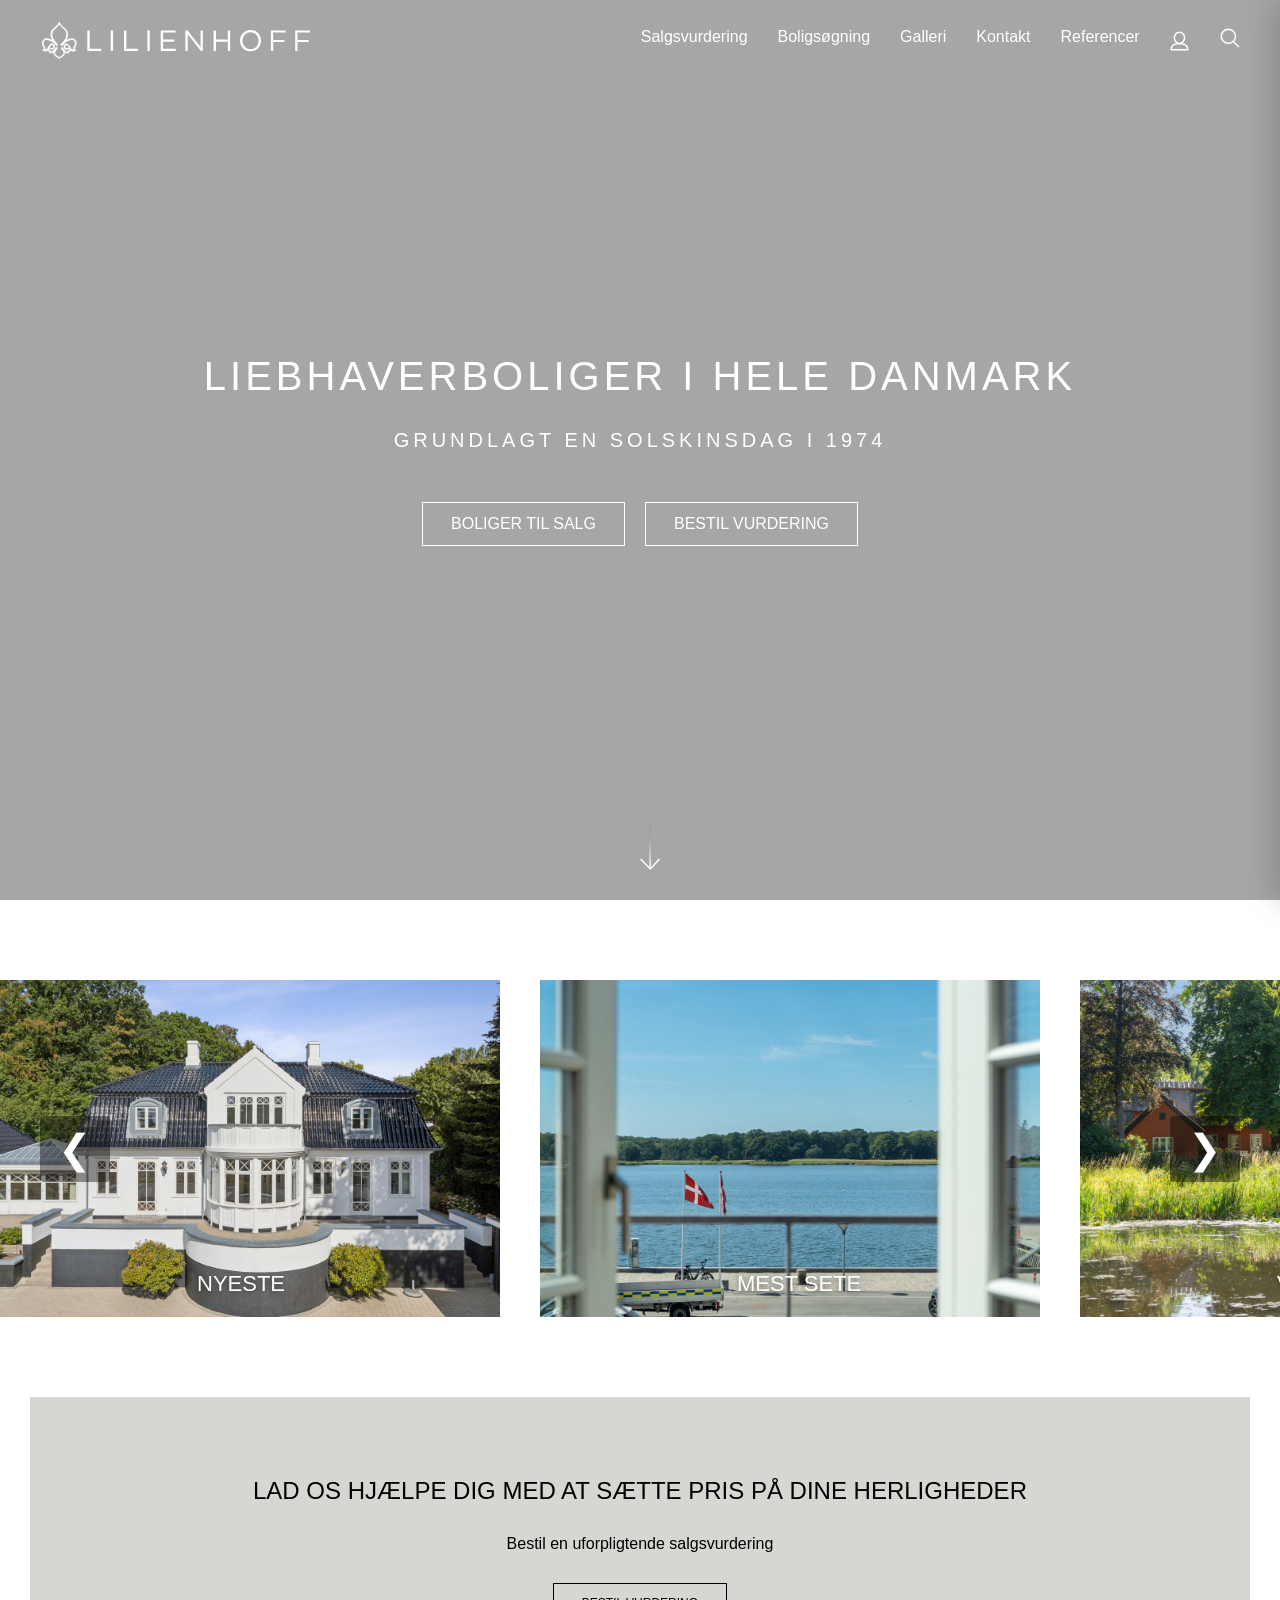
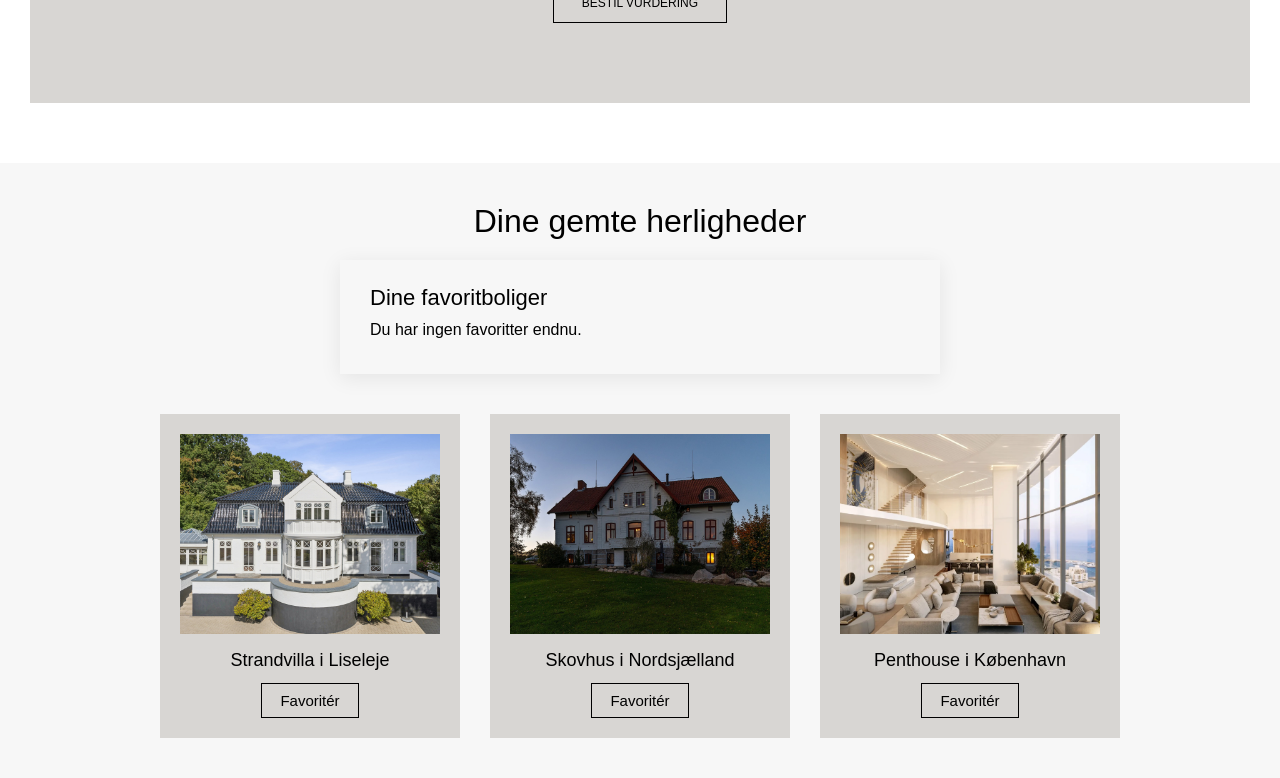
==== commit 93578b0b: "IT WORKS? yessss" ====
--- a/index.html
+++ b/index.html
@@ -22,19 +22,19 @@
         <ul>
             <li><a href="#">Salgsvurdering</a></li>
             <li><a href="#">Boligsøgning</a></li>
-            <li><a href="#">Information</a></li>
+            <li>
+                <button onclick="document.getElementById('galleryElement').style.display='flex'" style="width:auto;" class = "nbutton">
+                    <p>Galleri</p>
+                </button>
+            </li>
             <li><a href="#">Kontakt</a></li>
             <li><a href="#">Referencer</a></li>
             <li>
-            <button onclick="document.getElementById('inn').style.display='flex'" style="width:auto;" class = "nbutton">
-                <img src="files/profile.svg" height="23">
-            </button>
+                <button onclick="document.getElementById('inn').style.display='flex'" style="width:auto;" class = "nbutton">
+                    <img src="files/profile.svg" height="23">
+                </button>
             </li>
-            <li>
-            <button onclick="document.getElementById('slide').style.display='flex'" style="width:auto;" class = "nbutton">
-                <img src="files/search.svg" height="20">
-            </button>
-            </li>
+            <li><a href="#"><img src="files/search.svg" height="20"></a></li>
         </ul>
     </nav>
 
@@ -79,15 +79,13 @@
     <ul>
         <li><a class="mobile-nav__link" href="#">Salgsvurdering</a></li>
         <li><a class="mobile-nav__link" href="#">Boligsøgning</a></li>
-        <li><a class="mobile-nav__link" href="#">Information</a></li>
+        <li><a class="mobile-nav__link" href="#">Galleri</a></li>
         <li><a class="mobile-nav__link" href="#">Kontakt</a></li>
         <li><a class="mobile-nav__link" href="#">Referencer</a></li>
     </ul>
 </nav>
 
     <section class="hero">
-
-        
         <video id = "video" class="hero-video" autoplay muted loop playsinline></video>
 
         <div class="hero-overlay"></div>
@@ -100,6 +98,7 @@
                 <a class="cta secondary" href="#">BESTIL VURDERING</a>
             </div>
         </div>
+        
         <div>
             <img src="files/arrow.svg" class="hero-arrow">
         </div>
@@ -110,7 +109,6 @@
     <button class="carousel-btn left" id="carouselPrev">&#10094;</button>
 
     <div class="carousel-track" id="carouselTrack">
-
       
         <div class="carousel-item">
             <img src="files/hus1.jpg" alt="Nyeste">
@@ -126,8 +124,8 @@
             <img src="files/hus3.jpg" alt="Ved vandet">
             <h3 class="carousel-item__title">VED VANDET</h3>
         </div>
-
        
+
         <div class="carousel-item">
             <img src="files/hus4.jpg" alt="Kategori 4">
             <h3 class="carousel-item__title">PÅ LANDET</h3>
@@ -184,13 +182,12 @@
 
 </section>
 
-
     <div class="valuation-drawer" id="valuationDrawer">
     <div class="valuation-drawer__inner">
         <button class="drawer-close" id="drawerClose">×</button>
 
-       <h2 class="drawer-title">BESTIL EN VURDERING</h2>
-<p class="drawer-description">Udfyld formularen, og vi kontakter dig senest den følgende hverdag. Du er også velkommen til at ringe til os på telefon 70 22 12 35. Vi gør opmærksom på, at vurderingen ikke koster noget.</p>
+        <h2 class="drawer-title">BESTIL EN VURDERING</h2>
+        <p class="drawer-description">Udfyld formularen, og vi kontakter dig senest den følgende hverdag. Du er også velkommen til at ringe til os på telefon 70 22 12 35. Vi gør opmærksom på, at vurderingen ikke koster noget.</p>
 
         <form>
             <label>Navn:</label>
@@ -210,66 +207,72 @@
     </div>
 </div>
 
-<div id="slide" class="show">
-    <div class="container-slide">
-  <div class="mySlides">
-    <div class="numbertext">1 / 6</div>
-    <img src="files/hus1.jpg" style="width:100%" class = "img-midle">
-  </div>
-
-  <div class="mySlides">
-    <div class="numbertext">2 / 6</div>
-    <img src="files/hus2.jpg" style="width:100%" class = "img-midle">
-  </div>
-
-  <div class="mySlides">
-    <div class="numbertext">3 / 6</div>
-    <img src="files/hus3.jpg" style="width:100%" class = "img-midle">
-  </div>
+<div id="galleryElement" class="galleryElement">
+    <div class="galleryContainer">
+    <button class="closeGallery" onclick="document.getElementById('galleryElement').style.display='none'">&times;</button>
     
-  <div class="mySlides">
-    <div class="numbertext">4 / 6</div>
-    <img src="files/hus4.jpg" style="width:100%" class = "img-midle">
-  </div>
-
-  <div class="mySlides">
-    <div class="numbertext">5 / 6</div>
-    <img src="files/hus5.jpg" style="width:100%" class = "img-midle">
-  </div>
-    
-  <div class="mySlides">
-    <div class="numbertext">6 / 6</div>
-    <img src="files/hus6.jpg" style="width:100%" class = "img-midle">
-  </div>
-    
-  <a class="prev" onclick="plusSlides(-1)">❮</a>
-  <a class="next" onclick="plusSlides(1)">❯</a>
-
-  <div class="caption-container">
-    <p id="caption"></p>
-  </div>
-
-  <div class="row">
-    <div class="column">
-      <img class="demo cursor" src="files/hus1.jpg" style="width:100%" onclick="currentSlide(1)" alt="The Woods" class = "img-midle">
-    </div>
-    <div class="column">
-      <img class="demo cursor" src="files/hus2.jpg" style="width:100%" onclick="currentSlide(2)" alt="Cinque Terre" class = "img-midle">
-    </div>
-    <div class="column">
-      <img class="demo cursor" src="files/hus3.jpg" style="width:100%" onclick="currentSlide(3)" alt="Mountains and fjords" class = "img-midle">
-    </div>
-    <div class="column">
-      <img class="demo cursor" src="files/hus4.jpg" style="width:100%" onclick="currentSlide(4)" alt="Northern Lights" class = "img-midle">
-    </div>
-    <div class="column">
-      <img class="demo cursor" src="files/hus5.jpg" style="width:100%" onclick="currentSlide(5)" alt="Nature and sunrise" class = "img-midle">
-    </div>    
-    <div class="column">
-      <img class="demo cursor" src="files/hus6.jpg" style="width:100%" onclick="currentSlide(6)" alt="Snowy Mountains" class = "img-midle">
-    </div>
-  </div>
-</div>
+    <div class="galleryImages">
+        <div class="imageCount">1 / 6</div>
+        <img src="files/hus1.jpg" style="width:100%" class="imageFocus">
+    </div>
+
+    <div class="galleryImages">
+        <div class="imageCount">2 / 6</div>
+        <img src="files/hus2.jpg" style="width:100%" class="imageFocus">
+    </div>
+
+    <div class="galleryImages">
+        <div class="imageCount">3 / 6</div>
+        <img src="files/hus3.jpg" style="width:100%" class="imageFocus">
+    </div>
+        
+    <div class="galleryImages">
+        <div class="imageCount">4 / 6</div>
+        <img src="files/hus4.jpg" style="width:100%" class="imageFocus">
+    </div>
+
+    <div class="galleryImages">
+        <div class="imageCount">5 / 6</div>
+        <img src="files/hus6.jpg" style="width:100%" class="imageFocus">
+    </div>
+        
+    <div class="galleryImages">
+        <div class="imageCount">6 / 6</div>
+        <img src="files/hus5.jpg" style="width:100%" class="imageFocus">
+    </div>
+
+    <a class="prevGallery" onclick="plusGallery(-1)">❮</a>
+    <a class="nextGallery" onclick="plusGallery(1)">❯</a>
+
+    <div class="captionContainer">
+        <p id="caption"></p>
+    </div>
+
+    <div class="row">
+        <div class="column">
+            <img class="demo cursor" src="files/hus1.jpg" style="width:100%" onclick="currentGalleryImg(1)" alt="Strandvilla - 1" class="imageFocus">
+        </div>
+        
+        <div class="column">
+            <img class="demo cursor" src="files/hus2.jpg" style="width:100%" onclick="currentGalleryImg(2)" alt="Strandvilla - 2" class="imageFocus">
+        </div>
+        
+        <div class="column">
+            <img class="demo cursor" src="files/hus3.jpg" style="width:100%" onclick="currentGalleryImg(3)" alt="Familiehjem" class="imageFocus">
+        </div>
+        
+        <div class="column">
+            <img class="demo cursor" src="files/hus4.jpg" style="width:100%" onclick="currentGalleryImg(4)" alt="Landejendom - 1" class="imageFocus">
+        </div>
+        
+        <div class="column">
+            <img class="demo cursor" src="files/hus6.jpg" style="width:100%" onclick="currentGalleryImg(5)" alt="Landejendom - 2" class="imageFocus">
+        </div>    
+        
+        <div class="column">
+            <img class="demo cursor" src="files/hus5.jpg" style="width:100%" onclick="currentGalleryImg(6)" alt="Rustikt hjem" class="imageFocus">
+        </div>
+    </div>
 </div>
 
 
--- a/stylesheet/style.css
+++ b/stylesheet/style.css
@@ -35,7 +35,7 @@
     list-style: none;
 }
 
-.nav a {
+.nav a, nav p {
     text-decoration: none;
     font-size: 16px;
     font-family: sans-serif;
@@ -47,7 +47,7 @@
     transition: all 1s ease;
 }
 
-header:hover a {
+header:hover a, header:hover p {
     color: #000;
     transition: all 1s ease;
 }
@@ -714,102 +714,124 @@
     color: white;
 }
 
-.show{
+.galleryElement {
     display: none; /* Hidden by default */
     position: fixed;
     z-index: 50;
-    left: 0%;
+    left: 35%;
+    top: 25%;
+    width: 400px;
+    height: auto;
+    padding: 10px;
+    /* overflow: auto; */
+    background-color: rgb(84, 81, 81);
+}
+
+.imageFocus {
+    vertical-align: middle;
+}
+
+/* Position the image container (needed to position the left and right arrows) */
+.galleryContainer {
+    position: relative;
+    width: 100%;
+}
+
+.closeGallery {
+    cursor: pointer;
+    position: absolute;
     top: 0;
-    width: 100%;
-    height: 100%;
-    overflow: auto;
-}
-
-img-midle {
-  vertical-align: middle;
-  
-}
-
-/* Position the image container (needed to position the left and right arrows) */
-.container-slide {
-  position: relative;
+    right: 0;
+    color: #f2f2f2;
+    background-color: transparent;
+    font-weight: bold;
+    font-size: 24px;
+    padding: 2px 10px;
+    border-radius: 0 0 0 3px;
+    line-height: 1;
+    border: none;
+}
+
+.closeGallery:hover {
+    background-color: rgba(0, 0, 0, 0.8);
 }
 
 /* Hide the images by default */
-.mySlides {
-  display: none;
+.galleryImages {
+    display: none;
 }
 
 /* Add a pointer when hovering over the thumbnail images */
 .cursor {
-  cursor: pointer;
+    cursor: pointer;
 }
 
 /* Next & previous buttons */
-.prev,
-.next {
-  cursor: pointer;
-  position: absolute;
-  top: 40%;
-  width: auto;
-  padding: 16px;
-  margin-top: -50px;
-  color: white;
-  font-weight: bold;
-  font-size: 20px;
-  border-radius: 0 3px 3px 0;
-  user-select: none;
-  -webkit-user-select: none;
+.prevGallery,
+.nextGallery {
+    cursor: pointer;
+    position: absolute;
+    top: 40%;
+    width: auto;
+    padding: 16px;
+    margin-top: -50px;
+    color: #f2f2f2;
+    font-weight: bold;
+    font-size: 20px;
+    border-radius: 0 3px 3px 0;
+    user-select: none;
+    -webkit-user-select: none;
 }
 
 /* Position the "next button" to the right */
-.next {
-  right: 0;
-  border-radius: 3px 0 0 3px;
+.nextGallery {
+    right: 0;
+    border-radius: 3px 0 0 3px;
 }
 
 /* On hover, add a black background color with a little bit see-through */
-.prev:hover,
-.next:hover {
-  background-color: rgba(0, 0, 0, 0.8);
+.prevGallery:hover,
+.nextGallery:hover {
+    background-color: rgba(0, 0, 0, 0.8);
 }
 
 /* Number text (1/3 etc) */
-.numbertext {
-  color: #f2f2f2;
-  font-size: 12px;
-  padding: 8px 12px;
-  position: absolute;
-  top: 0;
+.imageCount {
+    color: #f2f2f2;
+    font-size: 12px;
+    font-weight: bold;
+    padding: 8px 12px;
+    position: absolute;
+    top: 0;
 }
 
 /* Container for image text */
-.caption-container {
-  text-align: center;
-  background-color: #222;
-  padding: 2px 16px;
-  color: white;
+.captionContainer {
+    text-align: center;
+    background-color: #222;
+    padding: 2px 16px;
+    color: white;
 }
 
 
 .row:after {
-  content: "";
-  display: table;
-  clear: both;
+    content: "";
+    display: table;
+    clear: both;
 }
 
 /* Six columns side by side */
 .column {
-  float: left;
-  width: 16.66%;
+    float: left;
+    width: 16.66%;
 }
 
 /* Add a transparency effect for thumnbail images */
 .demo {
-  opacity: 1;
+    opacity: 0.6;
 }
 
 .active,
 .demo:hover {
-  opacity: 1;
-}
+    opacity: 1;
+}
